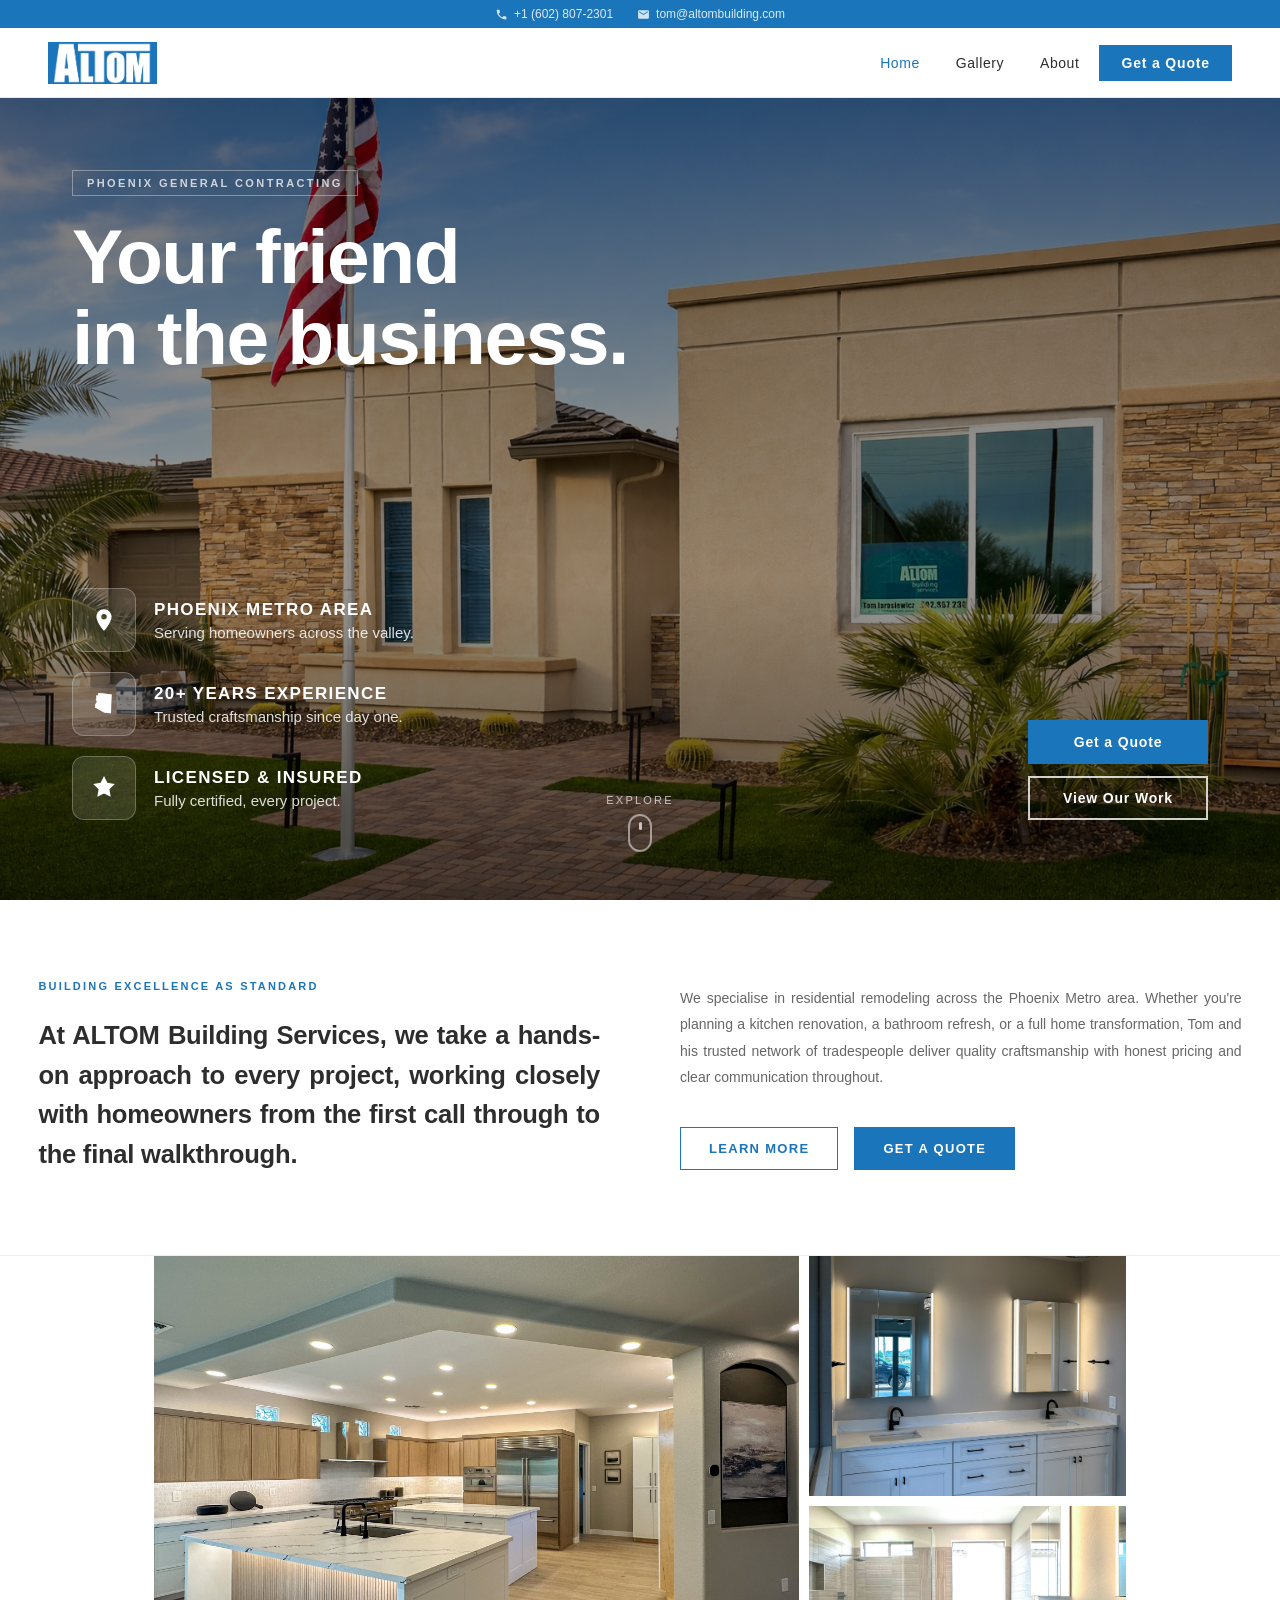
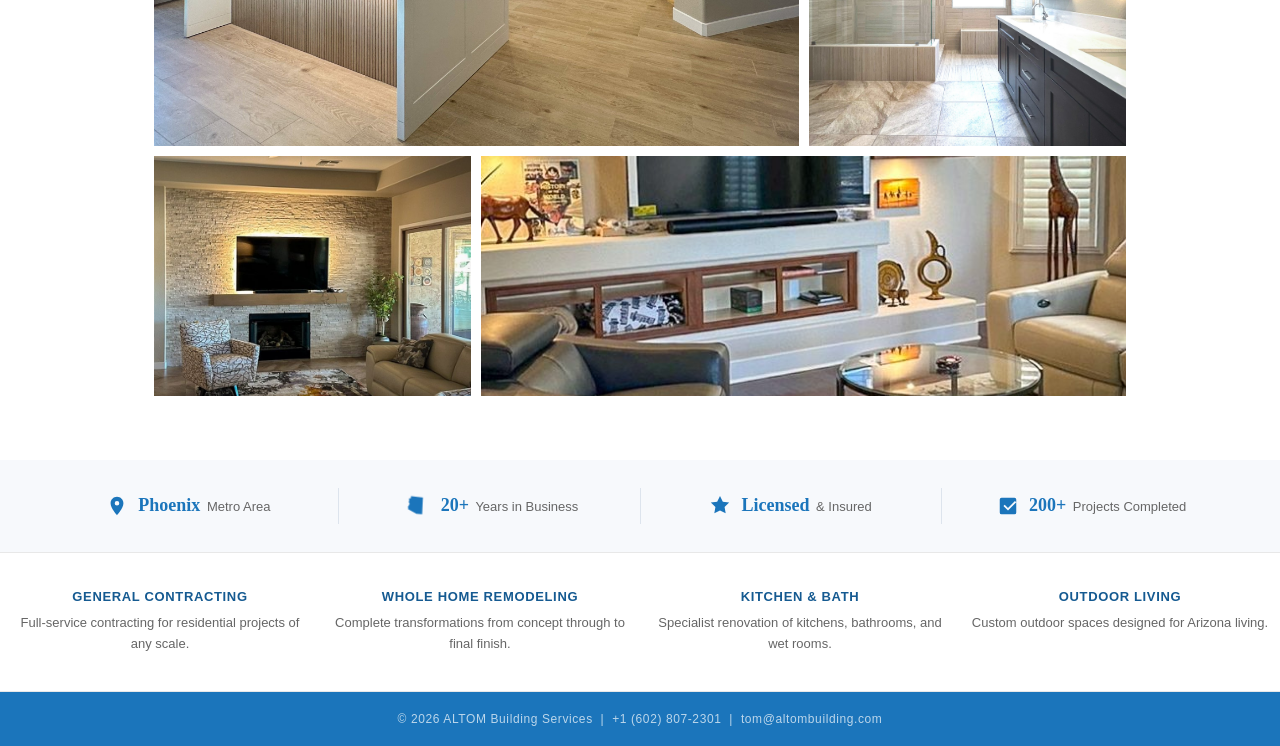
==== index.html @ 952cdc19 "Add zoom hover effect to homepage gallery" ====
<!DOCTYPE html>
<html lang="en">
<head>
  <meta charset="UTF-8">
  <meta name="viewport" content="width=device-width, initial-scale=1.0">
  <title>ALTOM Building Services | Phoenix General Contracting</title>
  <link rel="preconnect" href="https://fonts.googleapis.com">
  <link href="https://fonts.googleapis.com/css2?family=Raleway:wght@300;400;600;700&family=Playfair+Display:wght@400;700&display=swap" rel="stylesheet">
  <link rel="stylesheet" href="style.css?v=2">
  <!-- Security headers -->
  <meta http-equiv="X-Frame-Options" content="DENY">
  <meta http-equiv="X-Content-Type-Options" content="nosniff">
  <meta http-equiv="Referrer-Policy" content="strict-origin-when-cross-origin">
  <meta http-equiv="Content-Security-Policy" content="default-src 'self'; style-src 'self' 'unsafe-inline' https://fonts.googleapis.com; font-src https://fonts.gstatic.com; img-src 'self' data: https://www.google-analytics.com; script-src 'self' 'unsafe-inline' https://www.googletagmanager.com https://www.google-analytics.com; connect-src https://www.google-analytics.com https://analytics.google.com; frame-ancestors 'none';">
  <meta name="description" content="Phoenix-based general contractor specialising in residential remodeling. Kitchens, bathrooms, whole-home renovations. Licensed, insured. Call Tom today.">
  <link rel="sitemap" type="application/xml" href="/sitemap.xml">
  <!-- Open Graph -->
  <meta property="og:type" content="website">
  <meta property="og:site_name" content="ALTOM Building Services">
  <meta property="og:url" content="https://altombuilding.com/">
  <meta property="og:title" content="ALTOM Building Services | Phoenix General Contractor">
  <meta property="og:description" content="Phoenix-based general contractor specialising in residential remodeling. Kitchens, bathrooms, whole-home renovations. Licensed, insured. Call Tom today.">
  <meta property="og:image" content="https://altombuilding.com/og-image.jpg">
  <meta property="og:image:width" content="1200">
  <meta property="og:image:height" content="630">
  <!-- Twitter/X Card -->
  <meta name="twitter:card" content="summary_large_image">
  <meta name="twitter:title" content="ALTOM Building Services | Phoenix General Contractor">
  <meta name="twitter:description" content="Phoenix-based general contractor specialising in residential remodeling. Kitchens, bathrooms, whole-home renovations. Licensed, insured. Call Tom today.">
  <meta name="twitter:image" content="https://altombuilding.com/og-image.jpg">
  <link rel="icon" type="image/png" sizes="32x32" href="/favicon.png">
  <link rel="icon" type="image/x-icon" href="/favicon.ico">
  <link rel="shortcut icon" href="/favicon.ico">
  <!-- Google Analytics -->
  <script async src="https://www.googletagmanager.com/gtag/js?id=G-QDEFGLJ42B"></script>
  <script>
    window.dataLayer = window.dataLayer || [];
    function gtag(){dataLayer.push(arguments);}
    gtag('js', new Date());
    gtag('config', 'G-QDEFGLJ42B');
  </script>
</head>
<body>

  <!-- TOP BAR -->
  <div class="top-bar">
    <a href="tel:6028072301">
      <svg width="13" height="13" viewBox="0 0 24 24" style="fill:rgba(255,255,255,0.8);flex-shrink:0;"><path d="M6.62 10.79a15.05 15.05 0 006.59 6.59l2.2-2.2a1 1 0 011.01-.24 11.47 11.47 0 003.58.57 1 1 0 011 1V20a1 1 0 01-1 1A17 17 0 013 4a1 1 0 011-1h3.5a1 1 0 011 1 11.47 11.47 0 00.57 3.57 1 1 0 01-.25 1.02l-2.2 2.2z"/></svg>
      +1 (602) 807-2301
    </a>
    <a href="mailto:tom@altombuilding.com">
      <svg width="13" height="13" viewBox="0 0 24 24" style="fill:rgba(255,255,255,0.8);flex-shrink:0;"><path d="M20 4H4a2 2 0 00-2 2v12a2 2 0 002 2h16a2 2 0 002-2V6a2 2 0 00-2-2zm0 4l-8 5-8-5V6l8 5 8-5v2z"/></svg>
      tom@altombuilding.com
    </a>
  </div>

  <!-- HEADER -->
  <header class="header-modern">
    <a href="/" class="logo-modern">
      <img src="logo.png" alt="ALTOM Building Services">
    </a>
    <nav class="nav-modern">
      <ul>
        <li><a href="/" class="active">Home</a></li>
        <li><a href="/gallery">Gallery</a></li>
        <li><a href="/about">About</a></li>
        <li><a href="/contact" class="nav-cta">Get a Quote</a></li>
      </ul>
    </nav>
    <button class="nav-hamburger" id="nav-hamburger" aria-label="Open menu">
      <span></span><span></span><span></span>
    </button>
  </header>

  <!-- HERO -->
  <section class="hero-modern hero-fullvh">
    <img src="/images/heroes/outdoor-casita-exterior-1.jpg" alt="Phoenix home exterior renovation by ALTOM Building Services" class="hero-modern-img" style="position:absolute;inset:0;width:100%;height:100%;object-fit:cover;">
    <div class="hero-modern-overlay">

      <!-- Top-left: label and heading -->
      <div class="hero-modern-content">
        <p class="hero-label">Phoenix General Contracting</p>
        <h1>Your friend<br>in the business.</h1>
      </div>

      <!-- Bottom-left: stacked callouts -->
      <div class="hero-callouts">
        <div class="hero-callout">
          <div class="hero-callout-icon">
            <svg width="26" height="26" viewBox="0 0 24 24" fill="white"><path d="M12 2C8.13 2 5 5.13 5 9c0 5.25 7 13 7 13s7-7.75 7-13c0-3.87-3.13-7-7-7zm0 9.5a2.5 2.5 0 110-5 2.5 2.5 0 010 5z"/></svg>
          </div>
          <div>
            <p class="hero-callout-title">Phoenix Metro Area</p>
            <p class="hero-callout-text">Serving homeowners across the valley.</p>
          </div>
        </div>
        <div class="hero-callout">
          <div class="hero-callout-icon">
            <img src="/images/arizona-icon.png" alt="Arizona" width="34" height="34" style="filter:brightness(0) invert(1);">
          </div>
          <div>
            <p class="hero-callout-title">20+ Years Experience</p>
            <p class="hero-callout-text">Trusted craftsmanship since day one.</p>
          </div>
        </div>
        <div class="hero-callout">
          <div class="hero-callout-icon">
            <svg width="26" height="26" viewBox="0 0 24 24" fill="white"><path d="M12 1l3.09 6.26L22 8.27l-5 4.87 1.18 6.88L12 17l-6.18 3.02L7 13.14 2 8.27l6.91-1.01L12 1z"/></svg>
          </div>
          <div>
            <p class="hero-callout-title">Licensed &amp; Insured</p>
            <p class="hero-callout-text">Fully certified, every project.</p>
          </div>
        </div>
      </div>

      <!-- Bottom-right: stacked CTAs -->
      <div class="hero-cta-group">
        <a href="/contact" class="cta-modern">Get a Quote</a>
        <a href="/gallery" class="cta-ghost">View Our Work</a>
      </div>

    </div>
    <div class="scroll-indicator homepage-scroll">
      <span style="color:rgba(255,255,255,0.7);font-size:11px;letter-spacing:0.2em;text-transform:uppercase;">Explore</span>
      <div class="scroll-mouse">
        <div class="scroll-wheel"></div>
      </div>
    </div>
  </section>

  <!-- INTRO SECTION -->
  <div class="home-intro-wrapper">
    <section class="home-intro">
    <div class="home-intro-left">
      <p class="home-intro-label">Building Excellence As Standard</p>
      <h2>At ALTOM Building Services, we take a hands-on approach to every project, working closely with homeowners from the first call through to the final walkthrough.</h2>
    </div>
    <div class="home-intro-right">
      <p>We specialise in residential remodeling across the Phoenix Metro area. Whether you're planning a kitchen renovation, a bathroom refresh, or a full home transformation, Tom and his trusted network of tradespeople deliver quality craftsmanship with honest pricing and clear communication throughout.</p>
      <div class="home-intro-btns">
        <a href="/about" class="intro-btn intro-btn-outline">Learn More</a>
        <a href="/contact" class="intro-btn intro-btn-solid">Get a Quote</a>
      </div>
    </div>
  </section>
  </div>

  <!-- HOME GALLERY PREVIEW -->
  <style>
    .hg-tile {
      overflow: hidden;
      position: relative;
      display: block;
      background: #d0dce8;
      height: 100%;
    }
    .hg-tile .img-placeholder {
      position: absolute;
      inset: 0;
      width: 100%;
      height: 100%;
      display: flex;
      align-items: center;
      justify-content: center;
      font-size: 12px;
      color: #8aaac4;
      letter-spacing: 0.1em;
    }
    .hg-tile .hg-label {
      position: absolute;
      bottom: 0;
      left: 0;
      right: 0;
      padding: 28px 20px 16px;
      background: linear-gradient(transparent, rgba(0,0,0,0.6));
      color: white;
      font-size: 13px;
      letter-spacing: 0.08em;
      text-transform: uppercase;
      opacity: 0;
      transition: opacity 0.3s ease;
    }
    .hg-tile:hover .hg-label { opacity: 1; }
    .hg-tile:hover .img-placeholder { transform: scale(1.04); transition: transform 0.4s ease; }
    .hg-tile img { transition: transform 0.4s ease; }
    .hg-tile:hover img { transform: scale(1.04); }
  </style>
  <div class="hg-grid">
    <div class="hg-tile hg-kitchen">
      <img src="/images/gallery/kitchen-open-plan-2.jpg" alt="Kitchen renovation Phoenix" style="position:absolute;inset:0;width:100%;height:100%;object-fit:cover;">
      <div class="hg-label">Kitchen</div>
    </div>
    <div class="hg-tile hg-bathroom">
      <img src="/images/gallery/bathroom-double-vanity-2.jpg" alt="Bathroom renovation Phoenix" style="position:absolute;inset:0;width:100%;height:100%;object-fit:cover;">
      <div class="hg-label">Bathroom</div>
    </div>
    <div class="hg-tile hg-shower">
      <img src="/images/gallery/bathroom-full-suite-1.jpg" alt="Shower renovation Phoenix" style="position:absolute;inset:0;width:100%;height:100%;object-fit:cover;">
      <div class="hg-label">Shower</div>
    </div>
    <div class="hg-tile hg-living">
      <img src="/images/gallery/living-room-feature-wall-1.jpg" alt="Living room renovation Phoenix" style="position:absolute;inset:0;width:100%;height:100%;object-fit:cover;">
      <div class="hg-label">Living Room</div>
    </div>
    <div class="hg-tile hg-entertainment">
      <img src="/images/gallery/entertainment-finished-3.jpg" alt="Entertainment wall Phoenix" style="position:absolute;inset:0;width:100%;height:100%;object-fit:cover;">
      <div class="hg-label">Entertainment Wall</div>
    </div>
  </div>

    <!-- TRUST STRIP -->
  <div class="trust-strip">
    <div class="trust-item">
      <svg width="22" height="22" viewBox="0 0 24 24" style="fill:#1b75bb;flex-shrink:0;"><path d="M12 2C8.13 2 5 5.13 5 9c0 5.25 7 13 7 13s7-7.75 7-13c0-3.87-3.13-7-7-7zm0 9.5a2.5 2.5 0 110-5 2.5 2.5 0 010 5z"/></svg>
      <div><strong>Phoenix</strong> Metro Area</div>
    </div>
    <div class="trust-divider"></div>
    <div class="trust-item">
      <img src="/images/arizona-icon.png" alt="Arizona" style="width:30px;height:30px;flex-shrink:0;">
      <div><strong>20+</strong> Years in Business</div>
    </div>
    <div class="trust-divider"></div>
    <div class="trust-item">
      <svg width="22" height="22" viewBox="0 0 24 24" style="fill:#1b75bb;flex-shrink:0;"><path d="M12 1l3.09 6.26L22 8.27l-5 4.87 1.18 6.88L12 17l-6.18 3.02L7 13.14 2 8.27l6.91-1.01L12 1z"/></svg>
      <div><strong>Licensed</strong> & Insured</div>
    </div>
    <div class="trust-divider"></div>
    <div class="trust-item">
      <svg width="22" height="22" viewBox="0 0 24 24" style="fill:#1b75bb;flex-shrink:0;"><path d="M19 3H5a2 2 0 00-2 2v14a2 2 0 002 2h14a2 2 0 002-2V5a2 2 0 00-2-2zm-7 14l-5-5 1.41-1.41L12 14.17l7.59-7.59L21 8l-9 9z"/></svg>
      <div><strong>200+</strong> Projects Completed</div>
    </div>
  </div>

  <!-- SERVICES STRIP -->
  <div class="services-strip">
    <div class="service-item">
      <h3>General Contracting</h3>
      <p>Full-service contracting for residential projects of any scale.</p>
    </div>
    <div class="service-item">
      <h3>Whole Home Remodeling</h3>
      <p>Complete transformations from concept through to final finish.</p>
    </div>
    <div class="service-item">
      <h3>Kitchen & Bath</h3>
      <p>Specialist renovation of kitchens, bathrooms, and wet rooms.</p>
    </div>
    <div class="service-item">
      <h3>Outdoor Living</h3>
      <p>Custom outdoor spaces designed for Arizona living.</p>
    </div>
  </div>

  <!-- FOOTER -->
  <footer>
    &copy; 2026 ALTOM Building Services &nbsp;|&nbsp; +1 (602) 807-2301 &nbsp;|&nbsp; tom@altombuilding.com
  </footer>

  <script>
    document.getElementById('nav-hamburger').addEventListener('click', function() {
      document.querySelector('.nav-modern').classList.toggle('nav-open');
      this.classList.toggle('is-open');
    });
  </script>
</body>
</html>
---- style.css ----
*, *::before, *::after { box-sizing: border-box; margin: 0; padding: 0; }

:root {
  --blue: #1b75bb;
  --blue-dark: #155a91;
  --blue-light: #5a9fd4;
  --text: #2d2d2d;
  --text-light: #666;
  --white: #ffffff;
}

body {
  font-family: 'Raleway', sans-serif;
  font-weight: 300;
  color: var(--text);
  background: var(--white);
}

a { text-decoration: none; color: inherit; }

/* ── TOP BAR ── */
.top-bar {
  background: #1b75bb;
  color: rgba(255,255,255,0.85);
  display: flex;
  justify-content: center;
  align-items: center;
  padding: 7px 20px;
  font-size: 12px;
  gap: 24px;
}

.top-bar a {
  color: rgba(255,255,255,0.85);
  display: flex;
  align-items: center;
  gap: 6px;
  transition: color 0.2s;
}

.top-bar a:hover { color: var(--white); }

/* ── HEADER ── */
.header-modern {
  display: flex;
  align-items: center;
  justify-content: space-between;
  padding: 0 48px;
  height: 70px;
  background: var(--white);
  border-bottom: 1px solid #e8e8e8;
  position: sticky;
  top: 0;
  z-index: 100;
}

.logo-modern img {
  height: 42px;
  width: auto;
  display: block;
}

.nav-modern ul {
  display: flex;
  align-items: center;
  list-style: none;
  gap: 4px;
}

.nav-modern a {
  color: var(--text);
  font-size: 14px;
  font-weight: 400;
  letter-spacing: 0.04em;
  padding: 8px 16px;
  transition: color 0.2s;
  display: block;
}

.nav-modern a:hover,
.nav-modern a.active { color: var(--blue); }

.nav-modern .dropdown { position: relative; }

.nav-modern .dropdown-menu {
  display: none;
  position: absolute;
  top: 100%;
  right: 0;
  background: var(--white);
  border: 1px solid #e8e8e8;
  min-width: 200px;
  z-index: 200;
  box-shadow: 0 8px 24px rgba(0,0,0,0.08);
}

.nav-modern .dropdown-menu a {
  display: block;
  color: var(--text);
  font-size: 13px;
  padding: 10px 20px;
  border-bottom: 1px solid #f5f5f5;
}

.nav-modern .dropdown-menu a:hover {
  background: #f7f9fc;
  color: var(--blue);
}

.nav-modern .dropdown:hover .dropdown-menu { display: block; }

.nav-cta {
  background: var(--blue) !important;
  color: var(--white) !important;
  padding: 10px 22px !important;
  font-weight: 600 !important;
  letter-spacing: 0.06em !important;
  transition: background 0.2s !important;
}

.nav-cta:hover {
  background: var(--blue-dark) !important;
  color: var(--white) !important;
}

/* ── HERO ── */
.hero-modern {
  position: relative;
  height: 620px;
  overflow: hidden;
}

.hero-modern-img {
  position: absolute;
  inset: 0;
  width: 100%;
  height: 100%;
  object-fit: cover;
}

.hero-modern-overlay {
  position: absolute;
  inset: 0;
  background: linear-gradient(to bottom, rgba(0,0,0,0.55) 0%, rgba(0,0,0,0.4) 60%, rgba(0,0,0,0.7) 100%);
  display: grid;
  grid-template-columns: 1fr auto;
  grid-template-rows: 1fr auto;
  padding: 72px 72px 80px;
  gap: 32px;
}

.hero-modern-content {
  grid-column: 1 / 3;
  grid-row: 1;
  align-self: start;
  max-width: 700px;
}

.hero-label {
  font-family: 'Raleway', sans-serif;
  font-size: 11px;
  font-weight: 600;
  letter-spacing: 0.22em;
  text-transform: uppercase;
  color: rgba(255,255,255,0.75);
  margin-bottom: 20px;
  border: 1px solid rgba(255,255,255,0.35);
  display: inline-block;
  padding: 6px 14px;
}

.hero-modern-content h1 {
  font-family: 'Raleway', sans-serif;
  font-size: clamp(40px, 6vw, 80px);
  font-weight: 700;
  color: var(--white);
  line-height: 1.05;
  margin-bottom: 0;
  letter-spacing: -0.02em;
}

.cta-ghost {
  display: inline-flex;
  align-items: center;
  justify-content: center;
  border: 2px solid rgba(255,255,255,0.8);
  color: white;
  font-family: 'Raleway', sans-serif;
  font-size: 14px;
  font-weight: 600;
  letter-spacing: 0.06em;
  padding: 12px 28px;
  text-decoration: none;
  transition: background 0.2s, border-color 0.2s;
}

.cta-ghost:hover {
  background: rgba(255,255,255,0.15);
  border-color: white;
}

/* ── HERO CALLOUTS — bottom-left, stacked vertically ── */
.hero-callouts {
  grid-column: 1;
  grid-row: 2;
  display: flex;
  flex-direction: column;
  gap: 20px;
  align-self: end;
}

.hero-callout {
  display: flex;
  align-items: center;
  gap: 18px;
}

.hero-callout-icon {
  width: 64px;
  height: 64px;
  background: rgba(255,255,255,0.12);
  border: 1px solid rgba(255,255,255,0.25);
  border-radius: 12px;
  display: flex;
  align-items: center;
  justify-content: center;
  flex-shrink: 0;
}

.hero-callout-title {
  font-family: 'Raleway', sans-serif;
  font-size: 17px;
  font-weight: 700;
  letter-spacing: 0.08em;
  text-transform: uppercase;
  color: white;
  margin-bottom: 4px;
}

.hero-callout-text {
  font-family: 'Raleway', sans-serif;
  font-size: 15px;
  color: rgba(255,255,255,0.85);
}

/* ── HERO CTAs — bottom-right, stacked vertically ── */
.hero-cta-group {
  grid-column: 2;
  grid-row: 2;
  display: flex;
  flex-direction: column;
  gap: 12px;
  align-self: end;
  align-items: stretch;
  min-width: 180px;
}

.cta-modern {
  display: inline-flex;
  align-items: center;
  justify-content: center;
  background: var(--blue);
  color: var(--white);
  font-family: 'Raleway', sans-serif;
  font-size: 14px;
  font-weight: 600;
  letter-spacing: 0.06em;
  padding: 14px 28px;
  transition: background 0.2s, transform 0.15s;
}

.cta-modern:hover {
  background: var(--blue-dark);
  transform: translateX(3px);
}

/* ── TRUST STRIP ── */
.trust-strip {
  display: flex;
  justify-content: stretch;
  align-items: center;
  padding: 28px 3%;
  background: #f7f9fc;
  border-bottom: 1px solid #e8e8e8;
  flex-wrap: nowrap;
  gap: 0;
}

.trust-item {
  flex: 1;
  display: flex;
  align-items: center;
  justify-content: center;
  gap: 10px;
  font-size: 13px;
  color: var(--text-light);
  white-space: nowrap;
}

.trust-item strong {
  font-size: 18px;
  font-weight: 600;
  color: var(--blue);
  font-family: 'Playfair Display', serif;
  margin-right: 3px;
}

.trust-divider {
  width: 1px;
  height: 36px;
  background: #dde4ed;
  flex-shrink: 0;
}

/* ── SERVICES STRIP ── */
.services-strip {
  display: grid;
  grid-template-columns: repeat(4, 1fr);
  border-bottom: 1px solid #e8e8e8;
  border-top: none;
}

.service-item {
  padding: 36px 3%;
  text-align: center;
}

.service-item h3 {
  font-size: 13px;
  font-weight: 600;
  color: var(--blue-dark);
  letter-spacing: 0.05em;
  margin-bottom: 8px;
  text-transform: uppercase;
  text-align: center;
}

.service-item p {
  font-size: 13px;
  line-height: 1.65;
  color: var(--text-light);
  text-align: center;
}

/* ── PAGE WRAPPER (gallery/about/contact inner pages) ── */
.page-wrapper {
  display: grid;
  grid-template-columns: 1fr 220px;
  min-height: calc(100vh - 110px);
}

/* ── SIDEBAR ── */
.sidebar {
  padding: 24px 18px;
  border-left: 1px solid #e8e8e8;
}

.sidebar-thumbs {
  display: flex;
  flex-direction: column;
  gap: 10px;
  margin-bottom: 24px;
}

.sidebar-thumbs img {
  width: 100%;
  height: 100px;
  object-fit: cover;
  display: block;
}

.sidebar-links { list-style: none; }
.sidebar-links li { padding: 5px 0; }

.sidebar-links a {
  color: var(--blue);
  font-size: 13px;
  font-weight: 400;
  transition: color 0.2s;
}

.sidebar-links a:hover { color: var(--blue-dark); }

/* ── GHOST HEADING ── */
.ghost-heading {
  font-family: 'Playfair Display', serif;
  font-size: clamp(60px, 10vw, 120px);
  font-weight: 700;
  color: rgba(74, 123, 181, 0.08);
  letter-spacing: -0.02em;
  line-height: 1;
  pointer-events: none;
  user-select: none;
  padding: 24px 0 0 36px;
}

/* ── PROJECT / GALLERY ── */
.project-content { padding: 0 36px 40px; }

.project-img {
  width: 100%;
  max-height: 540px;
  object-fit: cover;
  display: block;
}

.project-notes {
  margin-top: 16px;
  font-size: 14px;
  line-height: 1.7;
  color: var(--text);
}

/* ── GALLERY GRID ── */
.gallery-grid {
  display: grid;
  grid-template-columns: repeat(3, 1fr);
  gap: 2px;
  padding: 0 36px 40px;
}

.gallery-tile {
  position: relative;
  overflow: hidden;
  aspect-ratio: 4/3;
}

.gallery-tile img,
.gallery-tile .img-placeholder {
  width: 100%;
  height: 100%;
  object-fit: cover;
  transition: transform 0.3s ease;
  display: block;
}

.gallery-tile:hover img,
.gallery-tile:hover .img-placeholder { transform: scale(1.04); }

.gallery-tile-label {
  position: absolute;
  bottom: 0;
  left: 0;
  right: 0;
  padding: 10px 14px;
  background: linear-gradient(transparent, rgba(0,0,0,0.55));
  color: white;
  font-size: 13px;
  letter-spacing: 0.08em;
}

/* ── ABOUT ── */
.about-content {
  display: grid;
  grid-template-columns: 1fr 1fr;
  gap: 40px;
  padding: 0 36px 40px;
  align-items: start;
}

.about-content img { width: 100%; object-fit: cover; }

.about-text p {
  font-size: 14px;
  line-height: 1.8;
  margin-bottom: 16px;
  color: var(--text);
}

.about-text p:first-child::first-letter {
  font-family: 'Playfair Display', serif;
  font-size: 3em;
  float: left;
  line-height: 0.75;
  margin-right: 6px;
  color: var(--blue);
}

/* ── CONTACT ── */
.contact-content {
  display: grid;
  grid-template-columns: auto auto 1fr;
  gap: 40px;
  padding: 0 36px 40px;
  align-items: start;
}

.contact-photo img { width: 220px; object-fit: cover; }
.contact-details { padding-top: 10px; }

.contact-item {
  display: flex;
  align-items: center;
  gap: 14px;
  margin-bottom: 24px;
}

.contact-icon {
  width: 40px;
  height: 40px;
  background: var(--blue);
  border-radius: 50%;
  display: flex;
  align-items: center;
  justify-content: center;
  flex-shrink: 0;
}

.contact-icon svg { width: 20px; height: 20px; fill: white; }
.contact-item span { font-size: 15px; font-weight: 400; color: var(--text); }

.contact-form { background: var(--blue-light); padding: 24px; }

.contact-form input,
.contact-form textarea {
  width: 100%;
  padding: 12px 14px;
  margin-bottom: 14px;
  border: none;
  background: rgba(255,255,255,0.85);
  font-family: 'Raleway', sans-serif;
  font-size: 13px;
  color: var(--text);
  outline: none;
}

.contact-form textarea { height: 140px; resize: none; }

.contact-form input::placeholder,
.contact-form textarea::placeholder { color: #999; }

.send-btn {
  display: block;
  margin-left: auto;
  background: var(--blue-dark);
  color: white;
  border: none;
  padding: 12px 36px;
  font-family: 'Raleway', sans-serif;
  font-size: 14px;
  font-weight: 600;
  letter-spacing: 0.08em;
  cursor: pointer;
  transition: background 0.2s;
}

.send-btn:hover { background: #1a3a5c; }

/* ── FOOTER ── */
footer {
  background: #1b75bb;
  color: rgba(255,255,255,0.7);
  text-align: center;
  padding: 20px;
  font-size: 12px;
  letter-spacing: 0.05em;
}

/* ── PLACEHOLDER ── */
.img-placeholder {
  background: #d0dce8;
  display: flex;
  align-items: center;
  justify-content: center;
  color: #8aaac4;
  font-size: 12px;
  letter-spacing: 0.1em;
}

/* ── MOBILE ── */
@media (max-width: 900px) {
  .services-strip { grid-template-columns: repeat(2, 1fr); }
}

@media (max-width: 768px) {
  .top-bar { padding: 7px 20px; justify-content: center; gap: 16px; }
  .header-modern { padding: 0 20px; }
  .logo-modern img { height: 34px; }
  .nav-modern a { padding: 8px 10px; font-size: 13px; }
  .nav-cta { display: none !important; }
  .hero-modern { height: 420px; }
  .hero-modern-content { padding: 0 32px; }
  .hero-modern-content h1 { font-size: clamp(24px, 6vw, 36px); }
  .trust-strip { flex-wrap: wrap; gap: 14px; padding: 16px 20px; }
  .trust-divider { display: none; }
  .services-strip { grid-template-columns: 1fr; }
  .page-wrapper { grid-template-columns: 1fr; }
  .sidebar { border-left: none; border-top: 1px solid #e8e8e8; padding: 16px; }
  .sidebar-thumbs { display: none; }
  .sidebar-links { display: flex; flex-wrap: wrap; gap: 8px; }
  .sidebar-links li { padding: 0; }
  .sidebar-links a { background: #f0f5fb; padding: 6px 12px; display: block; }
  .about-content { grid-template-columns: 1fr; }
  .contact-content { grid-template-columns: 1fr; }
  .gallery-grid { grid-template-columns: repeat(2, 1fr); padding: 0 16px 30px; }
  .ghost-heading { font-size: clamp(40px, 12vw, 80px); padding: 16px 0 0 16px; }
  .project-content { padding: 0 16px 30px; }
}

@media (max-width: 480px) {
  .gallery-grid { grid-template-columns: 1fr; }
  .nav-modern a { font-size: 11px; padding: 8px 6px; }
  .hero-modern { height: 320px; }
  .hero-modern-content { padding: 0; }
}

/* ── CONTACT HERO ── */
.contact-hero {
  position: relative;
  min-height: 100vh;
  overflow: hidden;
}

.contact-hero-bg {
  position: absolute;
  inset: 0;
  width: 100%;
  height: 100%;
  display: flex;
  align-items: center;
  justify-content: center;
  font-size: 12px;
  color: #8aaac4;
  background: #d0dce8;
}

.contact-hero-overlay {
  position: absolute;
  inset: 0;
  background: rgba(0,0,0,0.45);
  display: flex;
  align-items: center;
  justify-content: center;
  padding: 60px 24px;
  overflow-y: auto;
}

/* ── SINGLE TRANSLUCENT PANEL ── */
.contact-panel {
  background: rgba(255,255,255,0.05);
  backdrop-filter: blur(4px);
  -webkit-backdrop-filter: blur(4px);
  width: 100%;
  max-width: 680px;
  padding: 52px 52px 48px;
  box-shadow: 0 32px 80px rgba(0,0,0,0.35);
  border-radius: 12px;
  border: 1px solid rgba(255,255,255,0.6);
}

.contact-panel-header {
  margin-bottom: 36px;
  padding-bottom: 32px;
  border-bottom: 1px solid rgba(255,255,255,0.3);
}

.contact-panel-header h1 {
  font-family: 'Raleway', sans-serif;
  font-size: clamp(24px, 3vw, 36px);
  font-weight: 700;
  color: white;
  line-height: 1.2;
  margin-bottom: 12px;
  letter-spacing: -0.01em;
}

.contact-panel-header p {
  font-size: 15px;
  color: rgba(255,255,255,0.85);
  line-height: 1.7;
  margin-bottom: 24px;
}

.contact-details-inline {
  display: flex;
  flex-direction: column;
  gap: 12px;
}

.contact-detail-item {
  display: flex;
  align-items: center;
  gap: 14px;
  color: rgba(255,255,255,0.85);
  font-size: 14px;
  transition: color 0.2s;
  text-decoration: none;
}

.contact-detail-item:hover { color: white; }

.contact-detail-icon {
  width: 34px;
  height: 34px;
  background: rgba(255,255,255,0.15);
  border: 1px solid rgba(255,255,255,0.4);
  border-radius: 50%;
  display: flex;
  align-items: center;
  justify-content: center;
  flex-shrink: 0;
}

.contact-panel-form h2 {
  font-family: 'Raleway', sans-serif;
  font-size: 18px;
  font-weight: 600;
  color: white;
  margin-bottom: 20px;
  letter-spacing: 0.02em;
}

/* ── CONTACT FORM PANEL (keep existing form styles) ── */
.contact-form-panel {
  background: var(--white);
  padding: 44px 40px;
  box-shadow: 0 24px 64px rgba(0,0,0,0.25);
  width: 100%;
}

.contact-form-panel h2 {
  font-family: 'Raleway', sans-serif;
  font-size: 20px;
  font-weight: 600;
  color: var(--blue-dark);
  margin-bottom: 28px;
  letter-spacing: 0.02em;
}

.form-group {
  margin-bottom: 16px;
}

.form-group input,
.form-group textarea,
.form-group select {
  width: 100%;
  padding: 13px 16px;
  border: 1px solid #e0e6ed;
  background: #fafcfe;
  font-family: 'Raleway', sans-serif;
  font-size: 13px;
  font-weight: 300;
  color: var(--text);
  outline: none;
  transition: border-color 0.2s;
  appearance: none;
}

.form-group input:focus,
.form-group textarea:focus,
.form-group select:focus {
  border-color: var(--blue);
  background: var(--white);
}

.form-group input::placeholder,
.form-group textarea::placeholder { color: #aab4be; }

.form-group select { color: #aab4be; cursor: pointer; }
.form-group select:valid { color: var(--text); }

.form-group textarea {
  height: 120px;
  resize: none;
}

.form-submit {
  display: flex;
  align-items: center;
  justify-content: center;
  width: 100%;
  background: var(--blue);
  color: white;
  border: none;
  padding: 14px 28px;
  font-family: 'Raleway', sans-serif;
  font-size: 14px;
  font-weight: 600;
  letter-spacing: 0.06em;
  cursor: pointer;
  transition: background 0.2s;
  margin-top: 4px;
}

.form-submit:hover { background: var(--blue-dark); }

/* ── CONTACT MOBILE ── */
@media (max-width: 900px) {
  .contact-panel { padding: 40px 32px; }
}

@media (max-width: 480px) {
  .contact-hero-overlay { padding: 40px 16px; }
  .contact-panel { padding: 28px 20px; }
}

/* ── GALLERY INTRO ── */
.gallery-intro {
  text-align: center;
  padding: 52px 48px 36px;
  background: white;
}

.gallery-intro-label {
  font-size: 11px;
  font-weight: 600;
  letter-spacing: 0.2em;
  text-transform: uppercase;
  color: var(--blue);
  margin-bottom: 14px;
}

.gallery-intro-text {
  font-size: 15px;
  color: var(--text-light);
  max-width: 560px;
  margin: 0 auto;
  line-height: 1.7;
}

/* ── MASONRY GRID ── */
.masonry-grid {
  display: flex;
  flex-direction: column;
  gap: 3px;
  padding: 3px;
  background: #f0f0f0;
}

.masonry-row {
  display: flex;
  gap: 3px;
  height: 420px;
}

.masonry-thirds {
  height: 320px;
}

.masonry-col {
  display: flex;
  flex-direction: column;
  gap: 3px;
  flex: 1;
}

.masonry-tile {
  position: relative;
  overflow: hidden;
  display: block;
  flex: 1;
}

.masonry-large {
  flex: 2;
}

.masonry-tile .img-placeholder {
  width: 100%;
  height: 100%;
  transition: transform 0.4s ease;
}

.masonry-tile img {
  width: 100%;
  height: 100%;
  object-fit: cover;
  display: block;
  transition: transform 0.4s ease;
}

.masonry-tile:hover .img-placeholder,
.masonry-tile:hover img {
  transform: scale(1.04);
}

.masonry-label {
  position: absolute;
  bottom: 0;
  left: 0;
  right: 0;
  padding: 28px 20px 16px;
  background: linear-gradient(transparent, rgba(0,0,0,0.6));
  color: white;
  font-size: 14px;
  font-weight: 400;
  letter-spacing: 0.08em;
  text-transform: uppercase;
  opacity: 0;
  transition: opacity 0.3s ease;
}

.masonry-tile:hover .masonry-label {
  opacity: 1;
}

/* ── MASONRY MOBILE ── */
@media (max-width: 768px) {
  .masonry-row { height: auto; flex-direction: column; }
  .masonry-large { flex: none; height: 280px; }
  .masonry-col { flex-direction: row; height: 180px; }
  .masonry-thirds { height: auto; flex-direction: column; }
  .masonry-thirds .masonry-tile { height: 220px; flex: none; }
  .masonry-label { opacity: 1; }
  .gallery-intro { padding: 32px 20px 24px; }
}

/* ── ABOUT PAGE ── */
.about-section-label {
  text-align: center;
  font-size: 11px;
  font-weight: 600;
  letter-spacing: 0.2em;
  text-transform: uppercase;
  color: var(--blue);
  margin-bottom: 48px;
}

/* Meet Tom */
.about-meet {
  padding: 64px 3%;
  border-bottom: 1px solid #eee;
}

.about-meet-grid {
  display: grid;
  grid-template-columns: 1fr 1fr;
  gap: 64px;
  align-items: center;
  max-width: 900px;
  margin: 0 auto;
}

.about-profile-card {
  position: relative;
  overflow: hidden;
  height: 580px;
}

.about-profile-img {
  width: 100%;
  height: 100%;
  object-fit: cover;
}

.about-profile-overlay {
  position: absolute;
  bottom: 0;
  left: 0;
  right: 0;
  padding: 48px 28px 24px;
  background: linear-gradient(transparent, rgba(0,0,0,0.72));
}

.about-profile-name {
  color: white;
  font-size: 20px;
  font-weight: 600;
  letter-spacing: 0.02em;
  margin-bottom: 4px;
}

.about-profile-title {
  color: rgba(255,255,255,0.75);
  font-size: 13px;
  letter-spacing: 0.06em;
  text-transform: uppercase;
}

.about-bio { max-width: 420px; }

.about-bio h2 {
  font-family: 'Raleway', sans-serif;
  font-size: clamp(28px, 3vw, 42px);
  font-weight: 700;
  color: var(--text);
  line-height: 1.2;
  margin-bottom: 28px;
  letter-spacing: -0.01em;
}

.about-bio p {
  font-size: 14px;
  line-height: 1.85;
  color: var(--text-light);
  margin-bottom: 16px;
  text-align: justify;
}

/* About company */
.about-company {
  padding: 64px 3%;
  background: #f7f9fc;
  border-bottom: 1px solid #eee;
}

.about-company-grid {
  display: grid;
  grid-template-columns: 1fr 1fr;
  gap: 56px;
  max-width: 1000px;
  margin: 0 auto;
}

.about-company-text p {
  font-size: 14px;
  line-height: 1.85;
  color: var(--text-light);
  margin-bottom: 16px;
  text-align: justify;
  text-align-last: center;
}

/* Why choose us */
.about-why {
  padding: 64px 3%;
  border-bottom: 1px solid #eee;
}

.about-why-grid {
  display: grid;
  grid-template-columns: repeat(4, 1fr);
  gap: 40px;
  max-width: 1000px;
  margin: 0 auto;
}

.about-why-item {
  text-align: center;
}

.about-why-icon {
  width: 60px;
  height: 60px;
  background: #edf3fa;
  border-radius: 50%;
  display: flex;
  align-items: center;
  justify-content: center;
  margin: 0 auto 18px;
}

.about-why-item h3 {
  font-size: 14px;
  font-weight: 600;
  color: var(--text);
  margin-bottom: 10px;
  letter-spacing: 0.02em;
}

.about-why-item p {
  font-size: 13px;
  line-height: 1.7;
  color: var(--text-light);
  text-align: justify;
  text-align-last: center;
}

/* CTA Banner */
.about-cta-banner {
  background: var(--blue);
  padding: 64px 3%;
  text-align: center;
}

.about-cta-banner h2 {
  font-family: 'Raleway', sans-serif;
  font-size: clamp(22px, 3vw, 36px);
  font-weight: 700;
  color: white;
  margin-bottom: 12px;
}

.about-cta-banner p {
  color: rgba(255,255,255,0.8);
  font-size: 15px;
  margin-bottom: 32px;
}

.about-cta-banner .cta-modern {
  background: white;
  color: var(--blue);
}

.about-cta-banner .cta-modern:hover {
  background: rgba(255,255,255,0.9);
  color: var(--blue-dark);
}

/* About mobile */
@media (max-width: 900px) {
  .about-why-grid { grid-template-columns: repeat(2, 1fr); }
}

@media (max-width: 600px) {
  .about-meet,
  .about-company,
  .about-why,
  .about-cta-banner { padding: 40px 16px; }
  .about-meet-grid { grid-template-columns: 1fr; gap: 36px; }
  .about-profile-card { height: 380px; }
  .about-company-grid { grid-template-columns: 1fr; gap: 0; }
  .about-why-grid { grid-template-columns: repeat(2, 1fr); gap: 24px; }
}

@media (max-width: 480px) {
  .about-why-grid { grid-template-columns: 1fr; }
}

/* ── PROJECT / SUB-GALLERY PAGES ── */
.project-hero {
  position: relative;
  height: 480px;
  overflow: hidden;
}

.project-hero-img {
  position: absolute;
  inset: 0;
  width: 100%;
  height: 100%;
  object-fit: cover;
}

.project-hero-overlay {
  position: absolute;
  inset: 0;
  background: linear-gradient(transparent 30%, rgba(0,0,0,0.65) 100%);
  display: flex;
  flex-direction: column;
  justify-content: flex-end;
  padding: 40px 72px;
}

.project-hero-breadcrumb {
  font-size: 12px;
  letter-spacing: 0.12em;
  text-transform: uppercase;
  color: rgba(255,255,255,0.65);
  margin-bottom: 10px;
}

.project-hero-breadcrumb a {
  color: rgba(255,255,255,0.65);
  transition: color 0.2s;
}

.project-hero-breadcrumb a:hover { color: white; }

.project-hero-overlay h1 {
  font-family: 'Raleway', sans-serif;
  font-size: clamp(28px, 4vw, 48px);
  font-weight: 700;
  color: white;
  letter-spacing: -0.01em;
}

.project-body {
  padding: 56px 72px;
  border-bottom: 1px solid #eee;
}

.project-body-inner {
  display: grid;
  grid-template-columns: 2fr 1fr;
  gap: 64px;
  align-items: start;
}

.project-notes-label {
  font-size: 11px;
  font-weight: 600;
  letter-spacing: 0.18em;
  text-transform: uppercase;
  color: var(--blue);
  margin-bottom: 14px;
}

.project-notes-modern p:last-child {
  font-size: 15px;
  line-height: 1.8;
  color: var(--text-light);
}

.project-category-links {
  display: flex;
  flex-direction: column;
  gap: 8px;
}

.project-category-links a {
  font-size: 13px;
  color: var(--text-light);
  padding: 6px 0;
  border-bottom: 1px solid #f0f0f0;
  transition: color 0.2s, padding-left 0.2s;
}

.project-category-links a:hover {
  color: var(--blue);
  padding-left: 6px;
}

@media (max-width: 768px) {
  .project-hero { height: 300px; }
  .project-hero-overlay { padding: 24px 24px; }
  .project-body { padding: 36px 24px; }
  .project-body-inner { grid-template-columns: 1fr; gap: 36px; }
  .project-category-links { flex-direction: row; flex-wrap: wrap; gap: 6px; }
  .project-category-links a { border-bottom: none; background: #f0f5fb; padding: 6px 12px; }
  .project-category-links a:hover { padding-left: 12px; }
}

/* ── FULL VIEWPORT HERO ── */
.hero-fullvh {
  height: calc(100vh - 98px) !important;
  min-height: 600px;
}

/* ── SCROLL INDICATOR ── */
.scroll-indicator {
  position: absolute;
  bottom: 48px;
  left: 0;
  right: 0;
  display: flex;
  flex-direction: column;
  align-items: center;
  gap: 8px;
  color: rgba(255,255,255,0.7);
  font-size: 11px;
  letter-spacing: 0.2em;
  text-transform: uppercase;
  z-index: 20;
  pointer-events: none;
}

.scroll-mouse {
  width: 24px;
  height: 38px;
  border: 2px solid rgba(255,255,255,0.5);
  border-radius: 12px;
  display: flex;
  justify-content: center;
  padding-top: 6px;
}

.scroll-wheel {
  width: 3px;
  height: 8px;
  background: rgba(255,255,255,0.7);
  border-radius: 2px;
  animation: scroll-anim 1.8s ease-in-out infinite;
}

@keyframes scroll-anim {
  0% { opacity: 1; transform: translateY(0); }
  100% { opacity: 0; transform: translateY(10px); }
}

/* ── HOME INTRO SECTION ── */
.home-intro {
  display: grid;
  grid-template-columns: 1fr 1fr;
  gap: 80px;
  padding: 80px 3%;
  border-bottom: 1px solid #eee;
  align-items: center;
  max-width: 1400px;
  margin: 0 auto;
  width: 100%;
}

.home-intro-label {
  font-size: 11px;
  font-weight: 600;
  letter-spacing: 0.2em;
  text-transform: uppercase;
  color: var(--blue);
  margin-bottom: 24px;
}

.home-intro-left h2 {
  font-family: 'Raleway', sans-serif;
  font-size: clamp(18px, 2vw, 26px);
  font-weight: 600;
  color: var(--text);
  line-height: 1.55;
  letter-spacing: -0.01em;
  text-align: justify;
}

.home-intro-right p {
  font-size: 14px;
  line-height: 1.9;
  color: var(--text-light);
  margin-bottom: 36px;
  text-align: justify;
}

.home-intro-btns {
  display: flex;
  gap: 16px;
  flex-wrap: wrap;
}

.intro-btn {
  display: inline-flex;
  align-items: center;
  font-family: 'Raleway', sans-serif;
  font-size: 13px;
  font-weight: 600;
  letter-spacing: 0.1em;
  text-transform: uppercase;
  padding: 13px 28px;
  transition: all 0.2s;
  cursor: pointer;
}

.intro-btn-outline {
  border: 1.5px solid var(--blue);
  color: var(--blue);
  background: transparent;
}

.intro-btn-outline:hover {
  background: var(--blue);
  color: white;
}

.intro-btn-solid {
  background: var(--blue);
  color: white;
  border: 1.5px solid var(--blue);
}

.intro-btn-solid:hover {
  background: var(--blue-dark);
  border-color: var(--blue-dark);
}

/* ── MOBILE ── */
@media (max-width: 768px) {
  .hero-fullvh { height: calc(100svh - 98px) !important; }
  .scroll-indicator { display: none; }
  .home-intro {
    grid-template-columns: 1fr;
    gap: 32px;
    padding: 48px 24px;
  }
  .home-intro-left h2,
  .home-intro-right p { text-align: left; }
}

.home-intro-wrapper {
  border-bottom: none;
}

/* ── HOME GALLERY ── */
.home-gallery {
  display: flex;
  flex-direction: column;
  gap: 8px;
  background: var(--white);
  padding: 0 12% 64px;
}

.home-gallery .masonry-row { height: 560px; }
.home-gallery .masonry-thirds { height: 480px; }
.home-gallery .masonry-label { opacity: 0; }
.home-gallery .masonry-tile:hover .masonry-label { opacity: 1; }

/* ── PHOTO GRID (gallery page) ── */
.photo-grid {
  padding: 0 12% 64px;
  display: flex;
  flex-direction: column;
  gap: 10px;
  background: white;
}

/* All rows use the same 2-column grid: 2fr 1fr */
.photo-row {
  display: grid;
  grid-template-columns: 2fr 1fr;
  gap: 10px;
  height: 480px;
}

/* Reversed row: 1fr 2fr */
.photo-row-reverse {
  display: grid;
  grid-template-columns: 1fr 2fr;
  gap: 10px;
  height: 480px;
}

/* Equal thirds row */
.photo-thirds {
  display: grid;
  grid-template-columns: 1fr 1fr 1fr;
  gap: 10px;
  height: 380px;
}

/* Column of 2 stacked tiles */
.photo-col {
  display: grid;
  grid-template-rows: 1fr 1fr;
  gap: 10px;
}

.photo-tile {
  overflow: hidden;
  position: relative;
}

.photo-tile .img-placeholder {
  position: absolute;
  inset: 0;
  width: 100%;
  height: 100%;
}

.photo-tile img {
  position: absolute;
  inset: 0;
  width: 100%;
  height: 100%;
  object-fit: cover;
  display: block;
}

.photo-tile:hover .img-placeholder,
.photo-tile:hover img { transform: scale(1.03); transition: transform 0.4s ease; }

.photo-tile .img-placeholder {
  width: 100%;
  height: 100%;
  transition: transform 0.4s ease;
}

.photo-tile img {
  width: 100%;
  height: 100%;
  object-fit: cover;
  display: block;
  transition: transform 0.4s ease;
}

.photo-tile:hover .img-placeholder,
.photo-tile:hover img {
  transform: scale(1.03);
}

.photo-large { flex: 2; }

@media (max-width: 768px) {
  .photo-grid { padding: 0 4% 40px; gap: 6px; }
  .photo-row { height: auto; flex-direction: column; gap: 6px; }
  .photo-large { flex: none; height: 260px; }
  .photo-col { flex-direction: row; height: 160px; }
  .photo-thirds { height: auto; flex-direction: column; }
  .photo-thirds .photo-tile { height: 200px; flex: none; }
}

/* ── GALLERY SUB-NAV ── */
.gallery-sub-nav {
  background: white;
  border-bottom: 1px solid #eef0f3;
  padding: 0 12%;
  position: sticky;
  top: 0; /* sits below fixed header if needed, adjust if header is fixed */
}

.gallery-sub-nav-inner {
  display: flex;
  align-items: center;
  justify-content: center;
  gap: 0;
  overflow-x: auto;
  scrollbar-width: none;
  -ms-overflow-style: none;
}

.gallery-sub-nav-inner::-webkit-scrollbar { display: none; }

.gsn-link {
  display: inline-block;
  padding: 16px 22px;
  font-family: 'Raleway', sans-serif;
  font-size: 12px;
  font-weight: 600;
  letter-spacing: 0.12em;
  text-transform: uppercase;
  color: #999;
  text-decoration: none;
  white-space: nowrap;
  border-bottom: 2px solid transparent;
  transition: color 0.2s, border-color 0.2s;
}

.gsn-link:hover {
  color: var(--blue);
}

.gsn-link.gsn-active {
  color: var(--blue);
  border-bottom-color: var(--blue);
}

@media (max-width: 900px) {
  .gallery-sub-nav { padding: 0; }
  .gsn-link { padding: 14px 14px; font-size: 11px; letter-spacing: 0.08em; }
}

/* ============================================================
   MOBILE — COMPREHENSIVE OVERRIDES
   Desktop CSS is untouched. These rules only fire below 768px.
   ============================================================ */

/* ── HAMBURGER BUTTON ── */
.nav-hamburger {
  display: none;
  flex-direction: column;
  justify-content: center;
  gap: 5px;
  width: 40px;
  height: 40px;
  background: none;
  border: none;
  cursor: pointer;
  padding: 4px;
  z-index: 200;
}

.nav-hamburger span {
  display: block;
  height: 2px;
  width: 100%;
  background: var(--text);
  border-radius: 2px;
  transition: transform 0.25s, opacity 0.25s;
  transform-origin: center;
}

/* Animate to X when open */
.nav-hamburger.is-open span:nth-child(1) { transform: translateY(7px) rotate(45deg); }
.nav-hamburger.is-open span:nth-child(2) { opacity: 0; }
.nav-hamburger.is-open span:nth-child(3) { transform: translateY(-7px) rotate(-45deg); }

@media (max-width: 768px) {

  /* ── HEADER ── */
  .header-modern {
    padding: 0 20px;
    position: relative;
    z-index: 100;
  }

  .nav-hamburger { display: flex; }

  /* Nav slides down when open */
  .nav-modern {
    display: none;
    position: absolute;
    top: 100%;
    left: 0;
    right: 0;
    background: white;
    border-top: 1px solid #eee;
    box-shadow: 0 8px 24px rgba(0,0,0,0.1);
    z-index: 99;
  }

  .nav-modern.nav-open { display: block; }

  .nav-modern ul {
    flex-direction: column;
    padding: 12px 0;
    gap: 0;
  }

  .nav-modern ul li { width: 100%; }

  .nav-modern a {
    display: block;
    padding: 14px 24px;
    font-size: 14px;
    border-bottom: 1px solid #f5f5f5;
    color: var(--text);
  }

  .nav-modern a:last-child { border-bottom: none; }

  .nav-cta {
    display: block !important;
    margin: 12px 24px;
    text-align: center;
    border-radius: 0;
  }

  /* ── HOMEPAGE HERO ── */
  .hero-fullvh {
    height: 85vh !important;
    min-height: 480px;
  }

  .hero-modern-img {
    object-position: 25% center;
  }

  .hero-modern-overlay {
    padding: 40px 24px 0;
    grid-template-columns: 1fr;
    grid-template-rows: 1fr auto auto 100px;
  }

  .hero-modern-content { grid-column: 1; grid-row: 1; padding: 0; align-self: start; }
  .hero-callouts { grid-column: 1; grid-row: 2; gap: 10px; }
  .hero-cta-group { grid-column: 1; grid-row: 3; flex-direction: column; min-width: unset; padding-bottom: 8px; }

  .hero-callout-icon {
    width: 44px;
    height: 44px;
    border-radius: 8px;
  }

  .hero-callout-title { font-size: 13px; }

  .hero-modern-content h1 {
    font-size: clamp(32px, 8vw, 48px);
  }

  .hero-callout-text { display: none; }
  .homepage-scroll { display: flex; }

  /* ── HOME INTRO ── */
  .home-intro-wrapper { padding: 0; }

  .home-intro {
    flex-direction: column;
    padding: 40px 24px;
    gap: 20px;
  }

  .home-intro-left,
  .home-intro-right { max-width: 100%; }

  .home-intro-left h2 { font-size: clamp(18px, 5vw, 26px); }

  .home-intro-btns { flex-direction: column; gap: 10px; }
  .intro-btn { text-align: center; }

  /* ── TRUST STRIP ── */
  .trust-strip {
    flex-wrap: wrap;
    justify-content: center;
    gap: 16px;
    padding: 24px 20px;
  }

  .trust-item {
    flex: 0 0 calc(50% - 16px);
    justify-content: center;
  }

  .trust-divider { display: none; }

  /* ── SERVICES STRIP ── */
  .services-strip {
    grid-template-columns: 1fr 1fr;
    padding: 32px 20px;
    gap: 24px;
  }

  /* ── GALLERY SUB-NAV ── */
  .gallery-sub-nav { padding: 0; }
  .gsn-link { padding: 12px 12px; font-size: 11px; }

  /* ── GALLERY CATEGORY GRID ── */
  .sg-grid {
    grid-template-columns: 1fr 1fr !important;
    grid-auto-rows: 160px !important;
    padding: 20px 16px 40px !important;
    gap: 8px !important;
  }

  .sg-p1, .sg-p2, .sg-p3,
  .sg-p4, .sg-p5, .sg-p6 {
    grid-column: auto !important;
    grid-row: auto !important;
  }

  /* ── ABOUT PAGE ── */
  .about-meet { padding: 40px 20px; }
  .about-meet-grid {
    grid-template-columns: 1fr;
    gap: 32px;
  }
  .about-profile-card { height: 340px; }
  .about-bio h2 { font-size: clamp(22px, 6vw, 32px); }

  /* ── CONTACT PAGE ── */
  .contact-hero-overlay {
    grid-template-columns: 1fr;
    padding: 60px 24px 40px;
    gap: 32px;
    overflow-y: auto;
    justify-items: stretch;
  }

  .contact-panel { width: 100%; }
  .contact-panel-header h1 { font-size: clamp(22px, 6vw, 32px); }

  /* ── FOOTER ── */
  footer {
    font-size: 11px;
    padding: 16px 20px;
    text-align: center;
    line-height: 1.8;
  }
}

@media (max-width: 480px) {
  /* ── TRUST ── */
  .trust-item { flex: 0 0 100%; }

  /* ── SERVICES ── */
  .services-strip { grid-template-columns: 1fr; }

  /* ── GALLERY CATEGORY GRID ── */
  .sg-grid {
    grid-template-columns: 1fr !important;
    grid-auto-rows: 200px !important;
  }

  /* ── CONTACT ── */
  .contact-hero-overlay { padding: 48px 16px 32px; }
  .contact-form-panel { padding: 28px 20px; }
}

/* ── HOME GALLERY GRID (classed, replaces inline styles) ── */
.hg-grid {
  display: grid;
  grid-template-columns: repeat(6, 1fr);
  grid-auto-rows: 240px;
  gap: 10px;
  padding: 0 12% 64px;
  background: white;
}

.hg-kitchen       { grid-column: 1 / span 4; grid-row: 1 / span 2; }
.hg-bathroom      { grid-column: 5 / span 2; grid-row: 1; }
.hg-shower        { grid-column: 5 / span 2; grid-row: 2; }
.hg-living        { grid-column: 1 / span 2; grid-row: 3; }
.hg-entertainment { grid-column: 3 / span 4; grid-row: 3; }

@media (max-width: 768px) {
  .hg-grid {
    grid-template-columns: 1fr 1fr;
    grid-auto-rows: 180px;
    padding: 0 16px 40px;
    gap: 8px;
  }

  .hg-kitchen, .hg-bathroom, .hg-shower,
  .hg-living, .hg-entertainment {
    grid-column: auto;
    grid-row: auto;
  }
}

@media (max-width: 480px) {
  .hg-grid {
    grid-template-columns: 1fr;
    grid-auto-rows: 200px;
  }
}
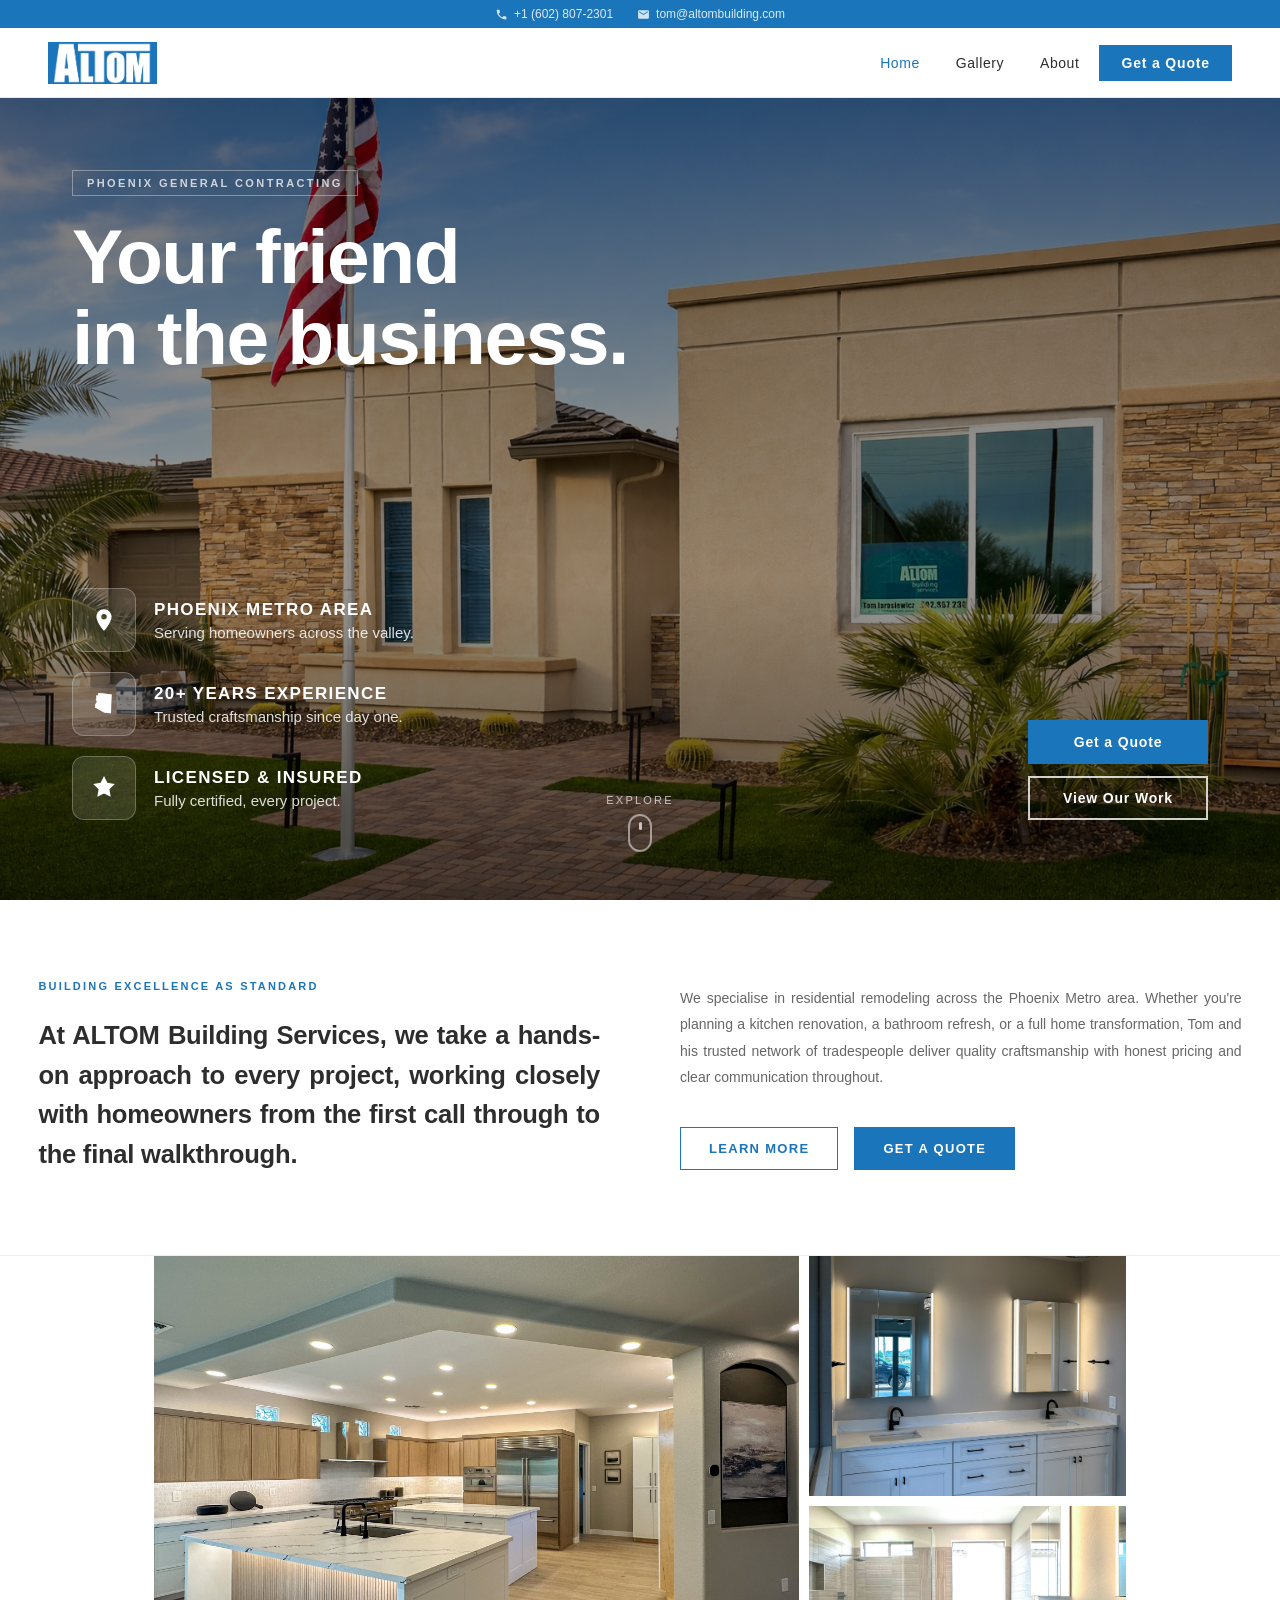
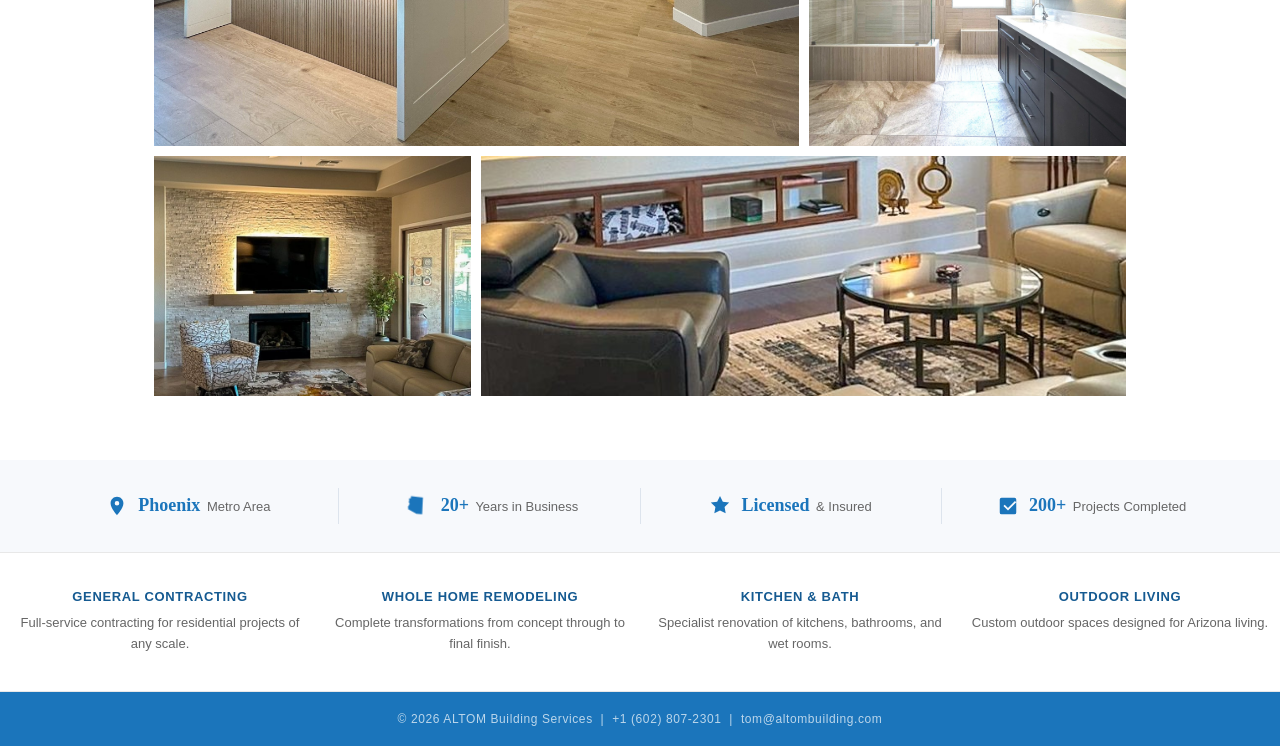
==== commit a3010eb9: "Pluralise gallery labels" ====
--- a/index.html
+++ b/index.html
@@ -189,23 +189,23 @@
   <div class="hg-grid">
     <div class="hg-tile hg-kitchen">
       <img src="/images/gallery/kitchen-open-plan-2.jpg" alt="Kitchen renovation Phoenix" style="position:absolute;inset:0;width:100%;height:100%;object-fit:cover;">
-      <div class="hg-label">Kitchen</div>
+      <div class="hg-label">Kitchens</div>
     </div>
     <div class="hg-tile hg-bathroom">
       <img src="/images/gallery/bathroom-double-vanity-2.jpg" alt="Bathroom renovation Phoenix" style="position:absolute;inset:0;width:100%;height:100%;object-fit:cover;">
-      <div class="hg-label">Bathroom</div>
+      <div class="hg-label">Bathrooms</div>
     </div>
     <div class="hg-tile hg-shower">
       <img src="/images/gallery/bathroom-full-suite-1.jpg" alt="Shower renovation Phoenix" style="position:absolute;inset:0;width:100%;height:100%;object-fit:cover;">
-      <div class="hg-label">Shower</div>
+      <div class="hg-label">Showers</div>
     </div>
     <div class="hg-tile hg-living">
       <img src="/images/gallery/living-room-feature-wall-1.jpg" alt="Living room renovation Phoenix" style="position:absolute;inset:0;width:100%;height:100%;object-fit:cover;">
-      <div class="hg-label">Living Room</div>
+      <div class="hg-label">Living Rooms</div>
     </div>
     <div class="hg-tile hg-entertainment">
-      <img src="/images/gallery/entertainment-finished-3.jpg" alt="Entertainment wall Phoenix" style="position:absolute;inset:0;width:100%;height:100%;object-fit:cover;">
-      <div class="hg-label">Entertainment Wall</div>
+      <img src="/images/gallery/entertainment-finished-3.jpg" alt="Entertainment wall Phoenix" style="position:absolute;inset:0;width:100%;height:100%;object-fit:cover;object-position:center 60%;">
+      <div class="hg-label">Entertainment Walls</div>
     </div>
   </div>
 
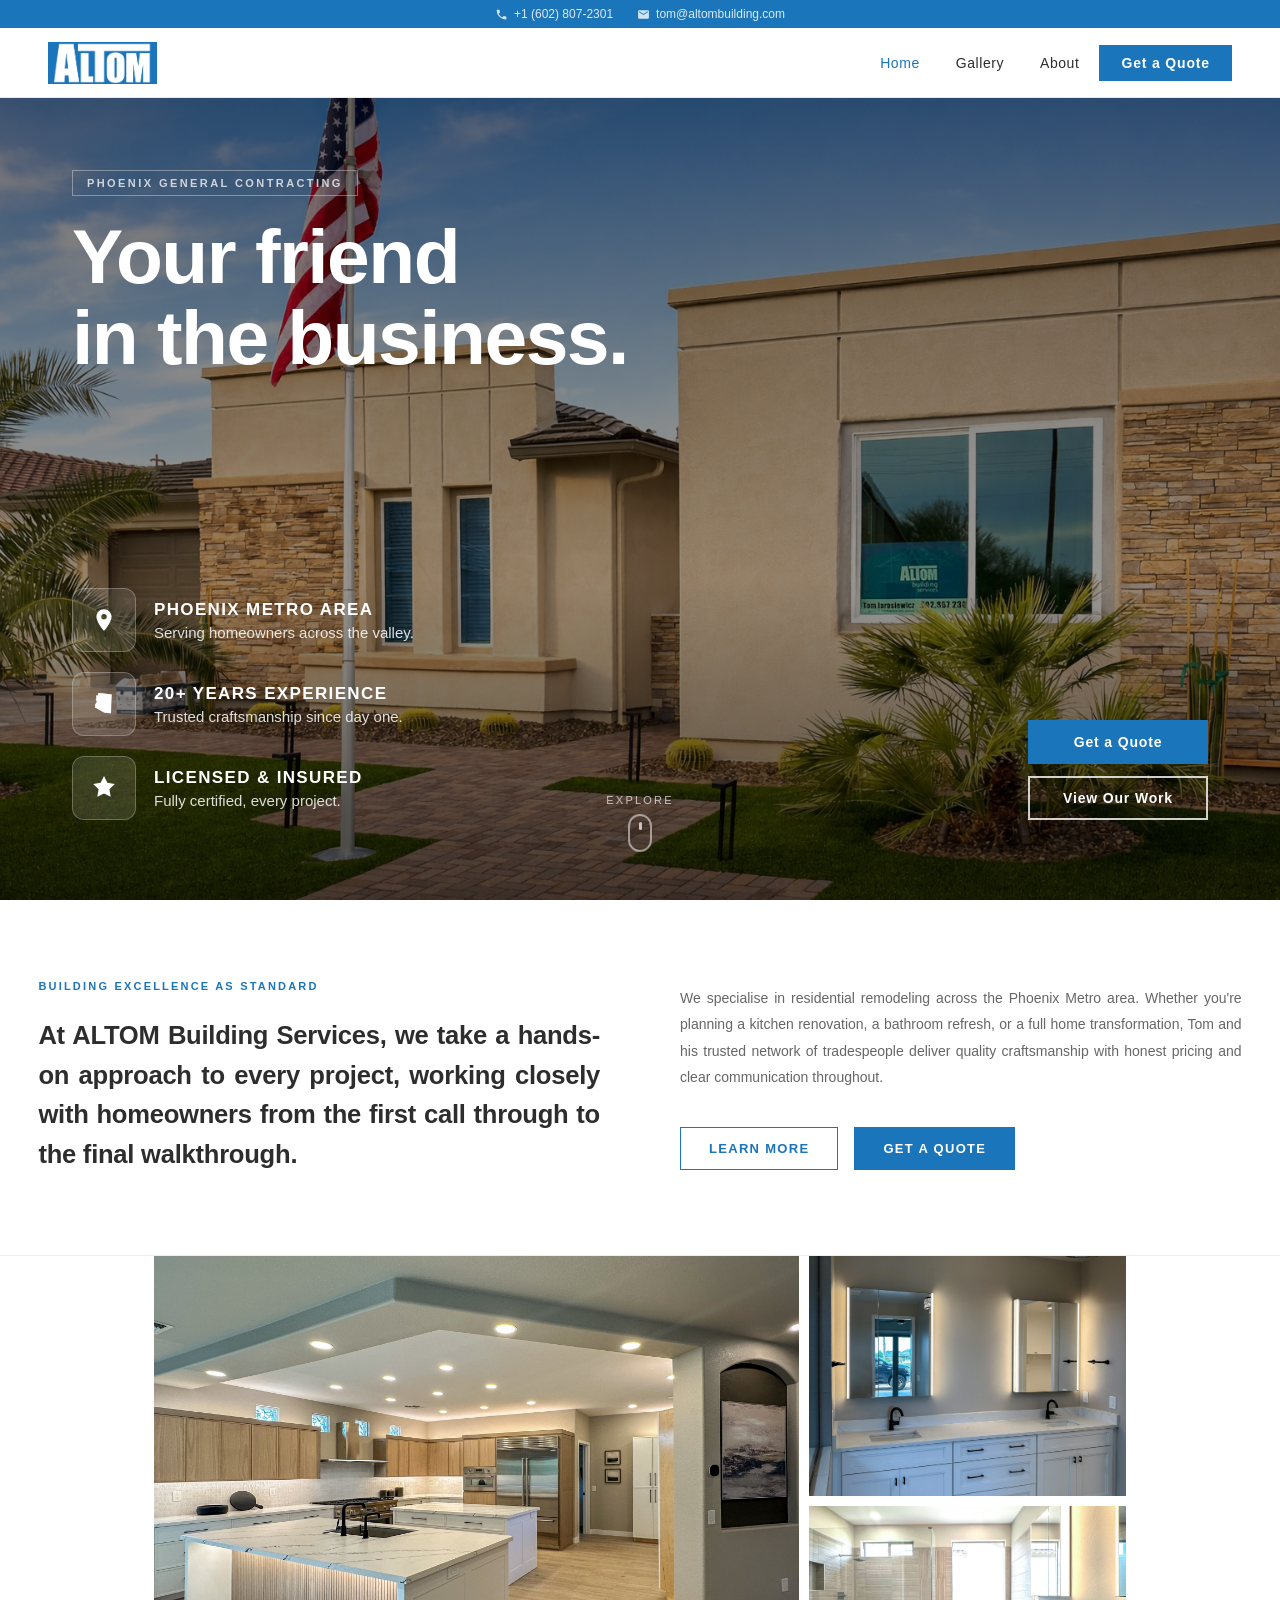
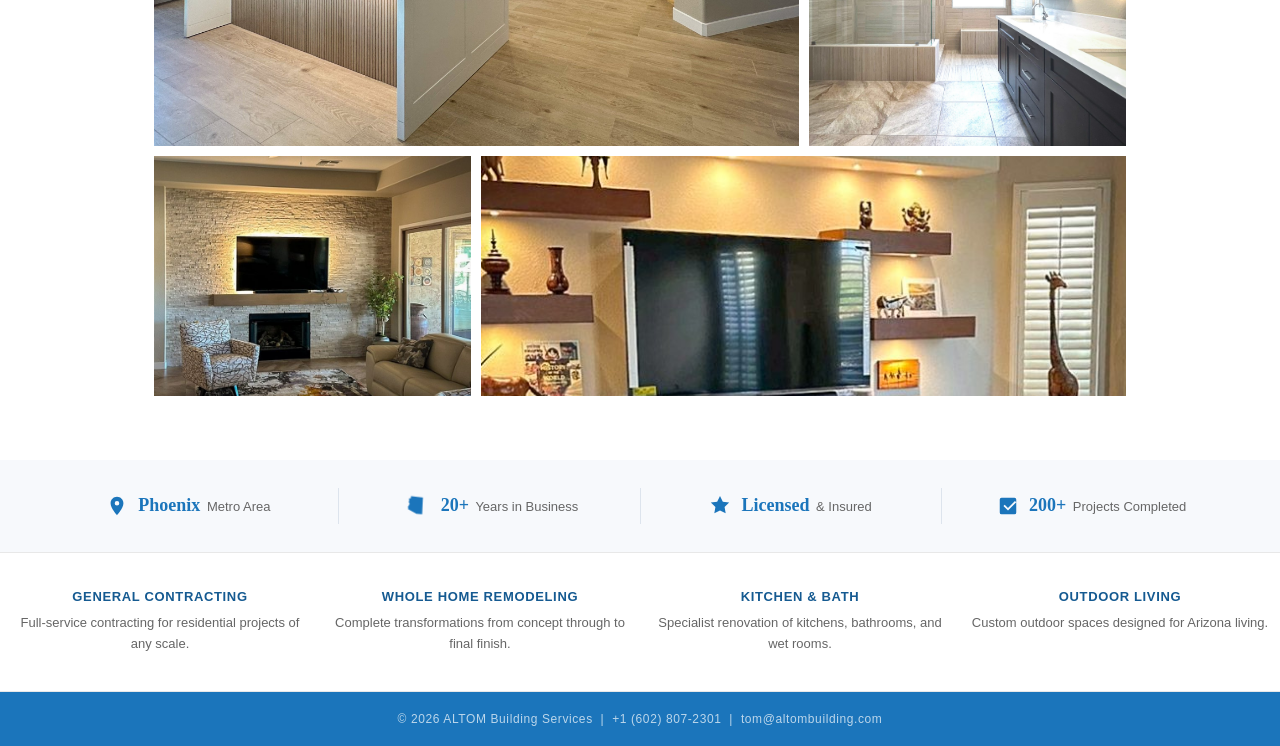
==== commit f8cc0112: "Adjust entertainment wall image" ====
--- a/index.html
+++ b/index.html
@@ -204,7 +204,7 @@
       <div class="hg-label">Living Rooms</div>
     </div>
     <div class="hg-tile hg-entertainment">
-      <img src="/images/gallery/entertainment-finished-3.jpg" alt="Entertainment wall Phoenix" style="position:absolute;inset:0;width:100%;height:100%;object-fit:cover;object-position:center 60%;">
+      <img src="/images/gallery/entertainment-finished-3.jpg" alt="Entertainment wall Phoenix" style="position:absolute;inset:0;width:100%;height:100%;object-fit:cover;object-position:center 30%;">
       <div class="hg-label">Entertainment Walls</div>
     </div>
   </div>
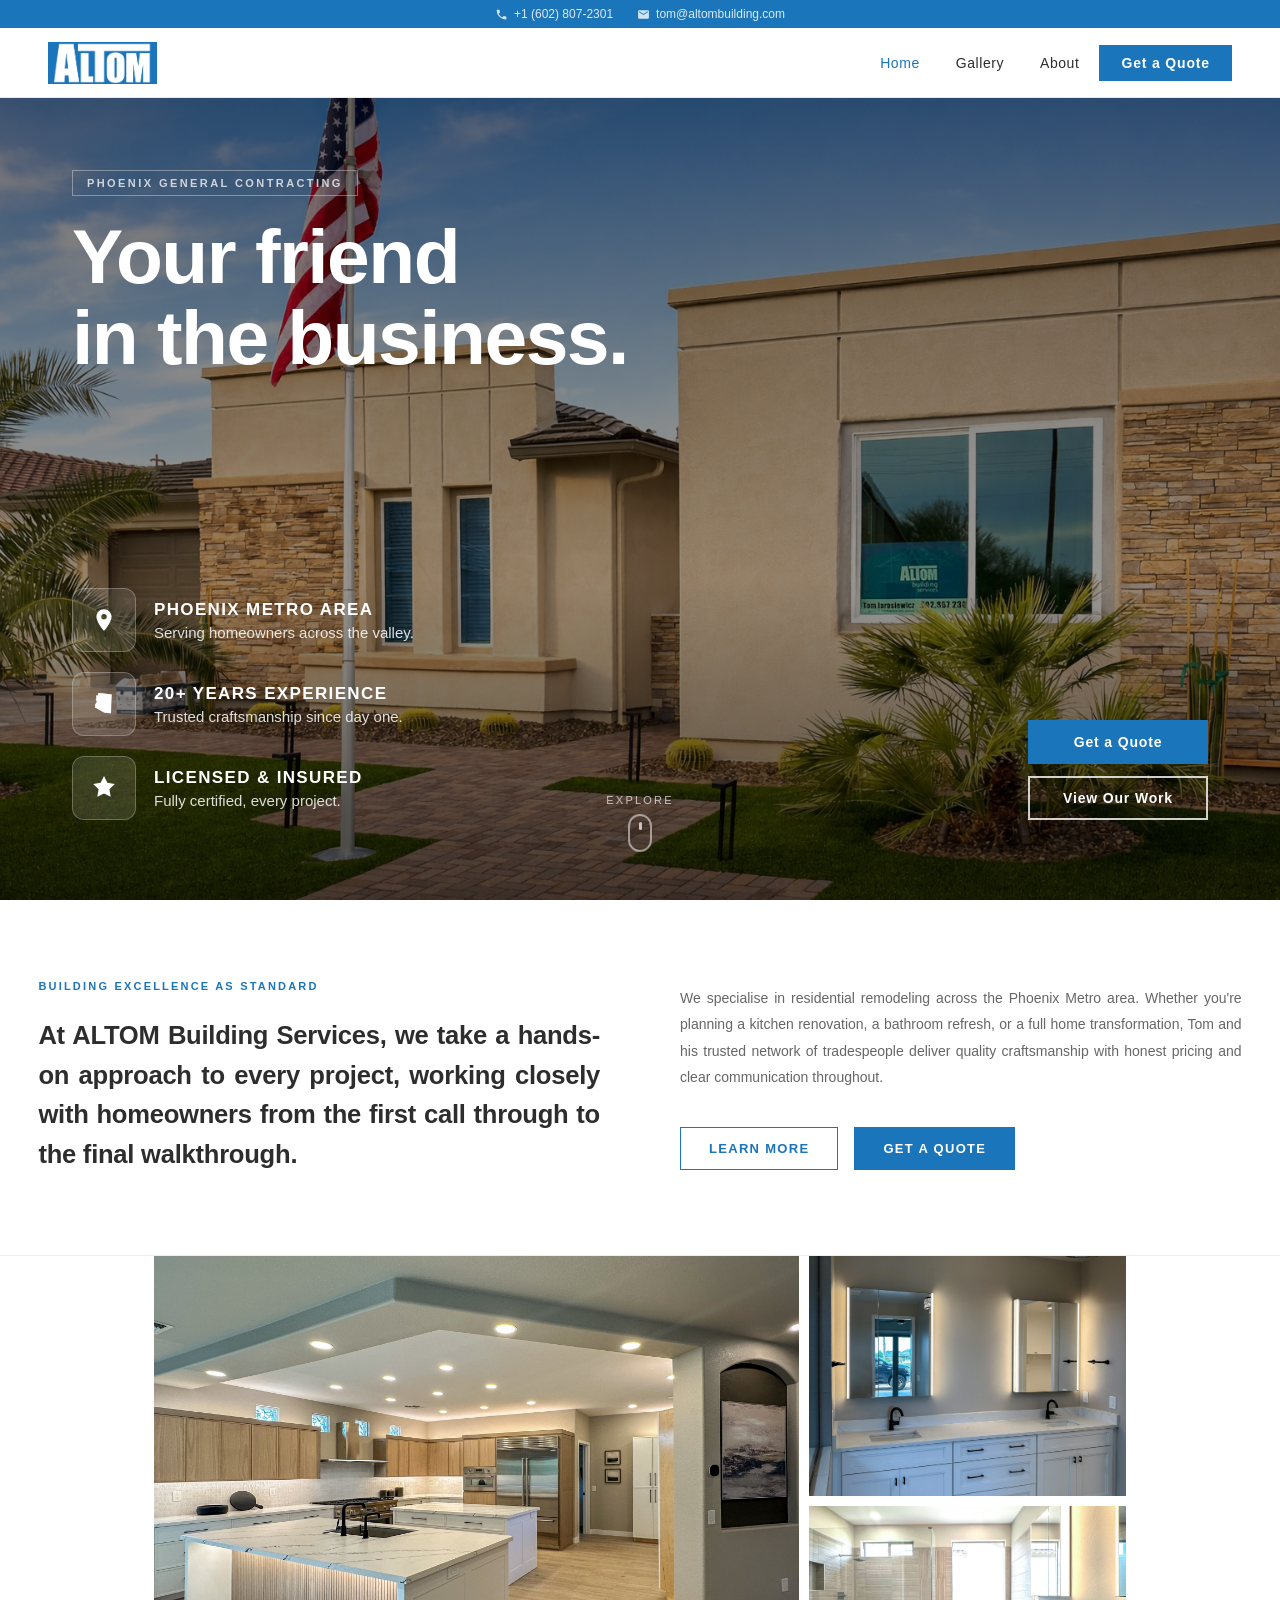
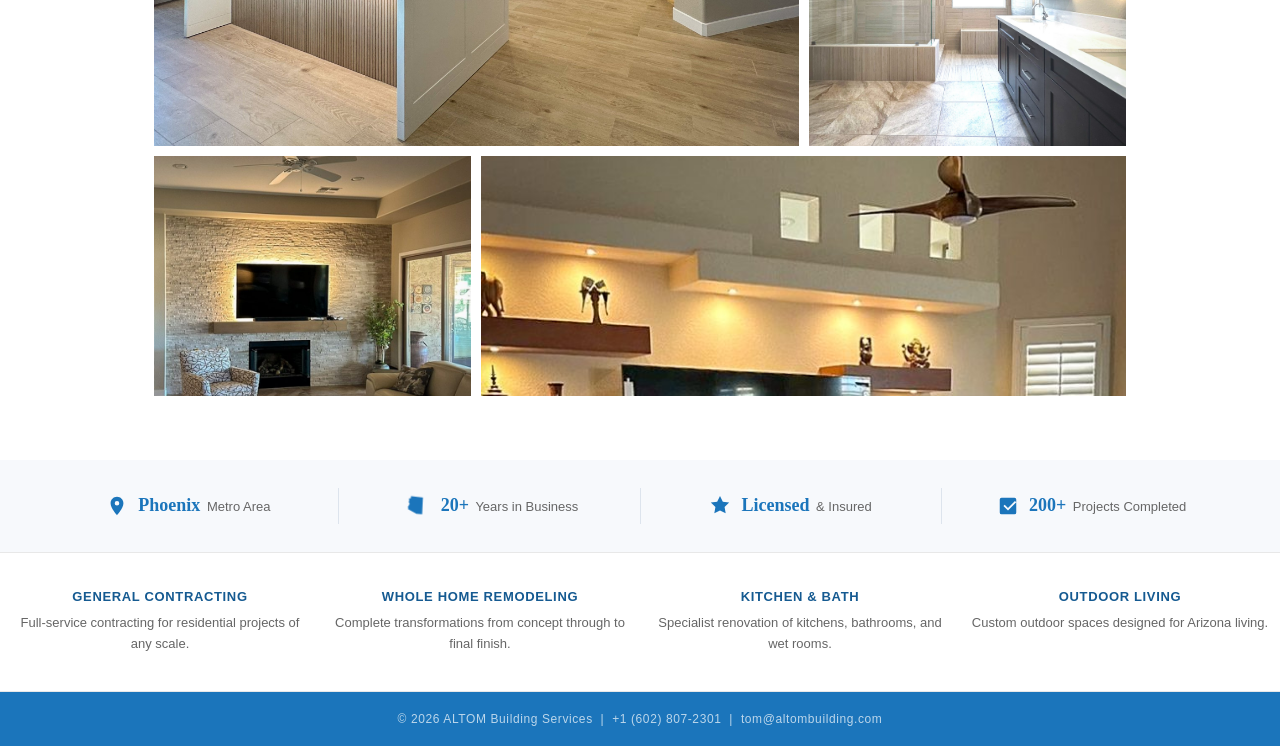
==== commit 1ade86c8: "Shifting home gallery imagery" ====
--- a/index.html
+++ b/index.html
@@ -200,11 +200,11 @@
       <div class="hg-label">Showers</div>
     </div>
     <div class="hg-tile hg-living">
-      <img src="/images/gallery/living-room-feature-wall-1.jpg" alt="Living room renovation Phoenix" style="position:absolute;inset:0;width:100%;height:100%;object-fit:cover;">
+      <img src="/images/gallery/living-room-feature-wall-1.jpg" alt="Living room renovation Phoenix" style="position:absolute;inset:0;width:100%;height:100%;object-fit:cover;object-position:center 15%;">
       <div class="hg-label">Living Rooms</div>
     </div>
     <div class="hg-tile hg-entertainment">
-      <img src="/images/gallery/entertainment-finished-3.jpg" alt="Entertainment wall Phoenix" style="position:absolute;inset:0;width:100%;height:100%;object-fit:cover;object-position:center 30%;">
+      <img src="/images/gallery/entertainment-finished-3.jpg" alt="Entertainment wall Phoenix" style="position:absolute;inset:0;width:100%;height:100%;object-fit:cover;object-position:center 15%;">
       <div class="hg-label">Entertainment Walls</div>
     </div>
   </div>
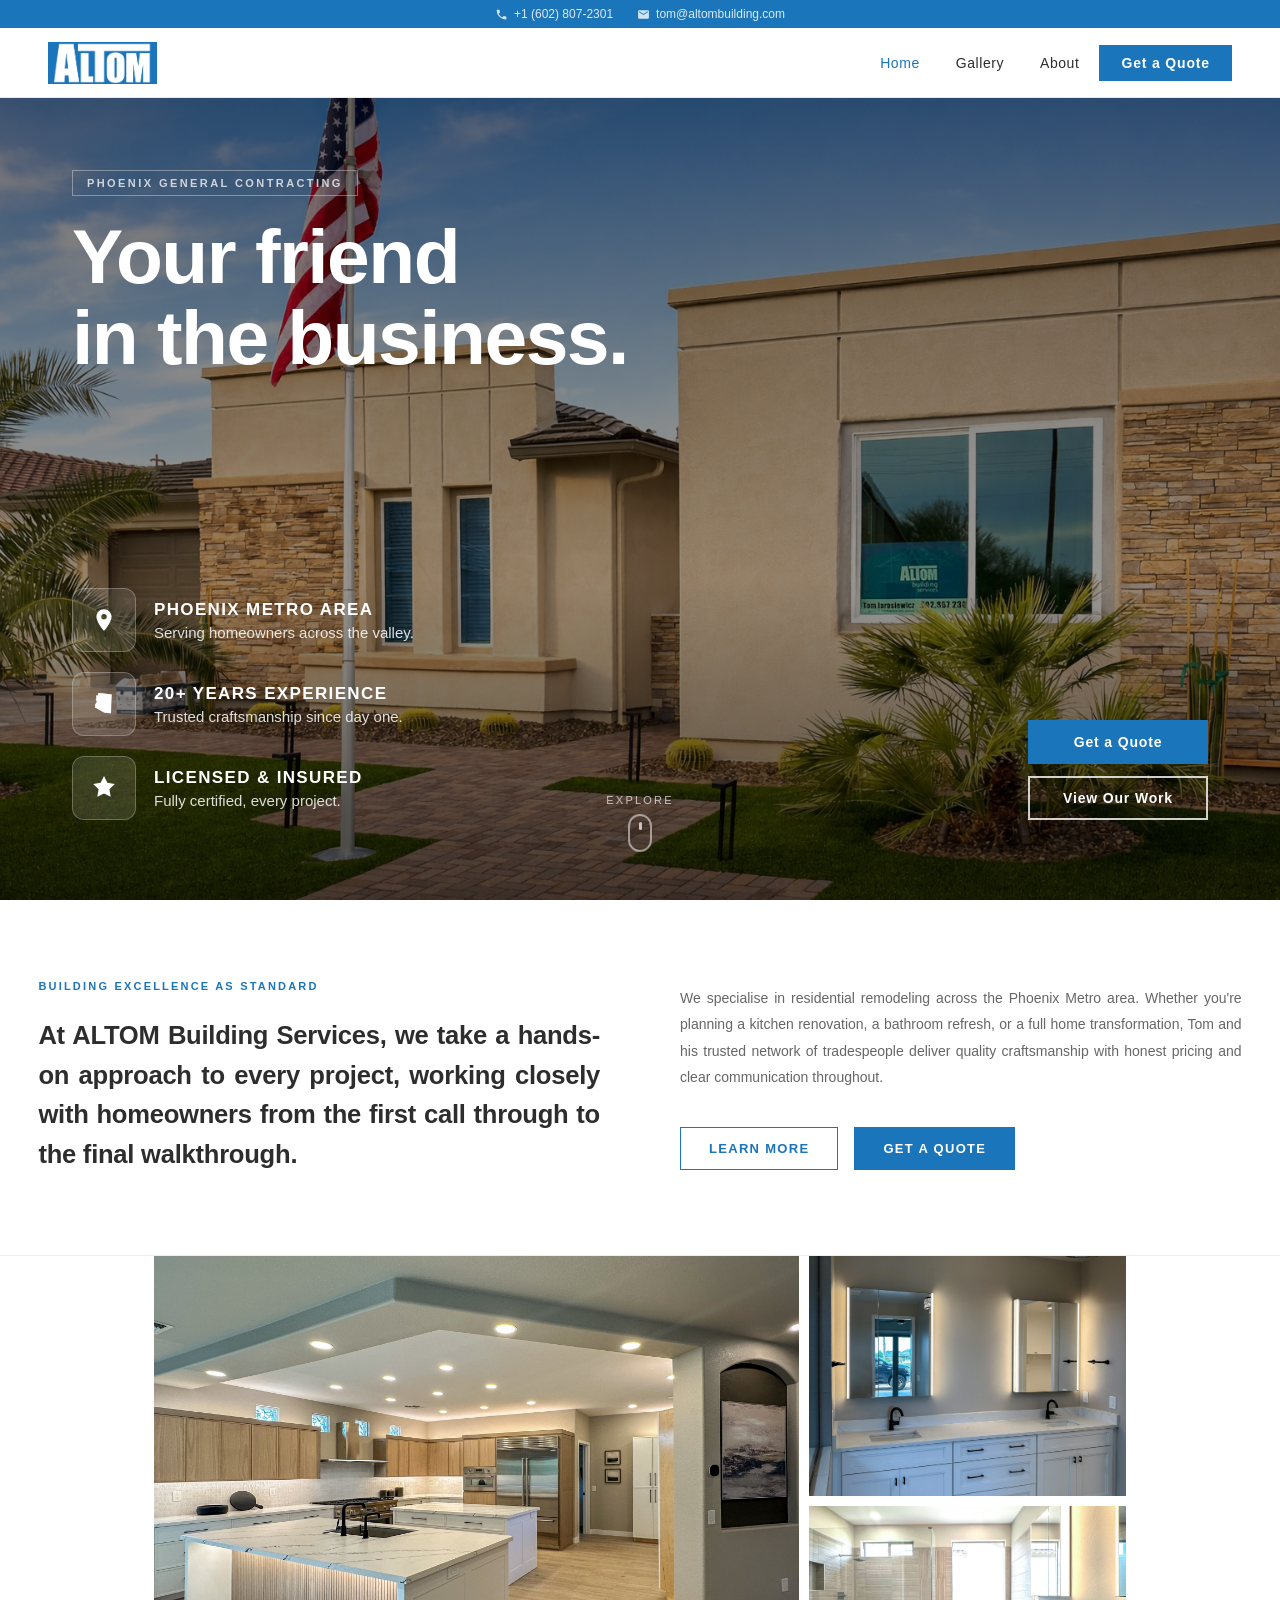
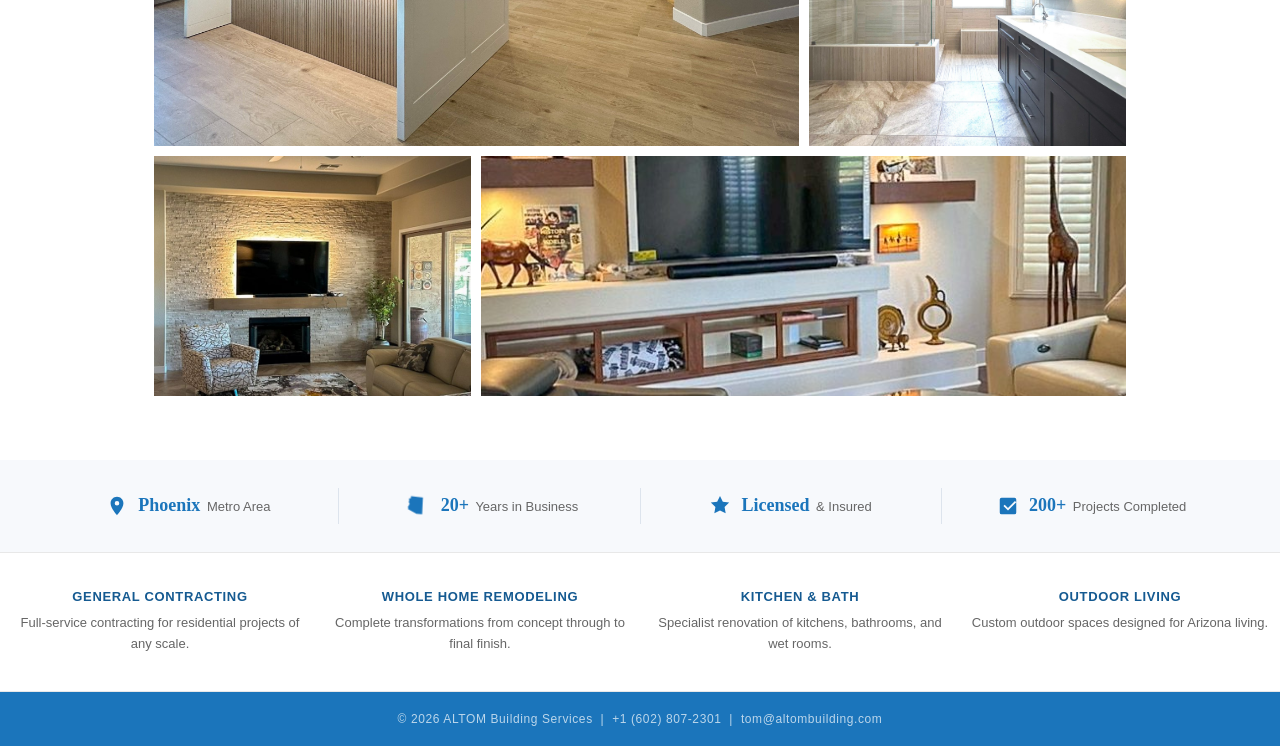
==== commit 05415ae2: "Image adjustments" ====
--- a/index.html
+++ b/index.html
@@ -200,11 +200,11 @@
       <div class="hg-label">Showers</div>
     </div>
     <div class="hg-tile hg-living">
-      <img src="/images/gallery/living-room-feature-wall-1.jpg" alt="Living room renovation Phoenix" style="position:absolute;inset:0;width:100%;height:100%;object-fit:cover;object-position:center 15%;">
+      <img src="/images/gallery/living-room-feature-wall-1.jpg" alt="Living room renovation Phoenix" style="position:absolute;inset:0;width:100%;height:100%;object-fit:cover;object-position:center 45%;">
       <div class="hg-label">Living Rooms</div>
     </div>
     <div class="hg-tile hg-entertainment">
-      <img src="/images/gallery/entertainment-finished-3.jpg" alt="Entertainment wall Phoenix" style="position:absolute;inset:0;width:100%;height:100%;object-fit:cover;object-position:center 15%;">
+      <img src="/images/gallery/entertainment-finished-3.jpg" alt="Entertainment wall Phoenix" style="position:absolute;inset:0;width:100%;height:100%;object-fit:cover;object-position:center 45%;">
       <div class="hg-label">Entertainment Walls</div>
     </div>
   </div>
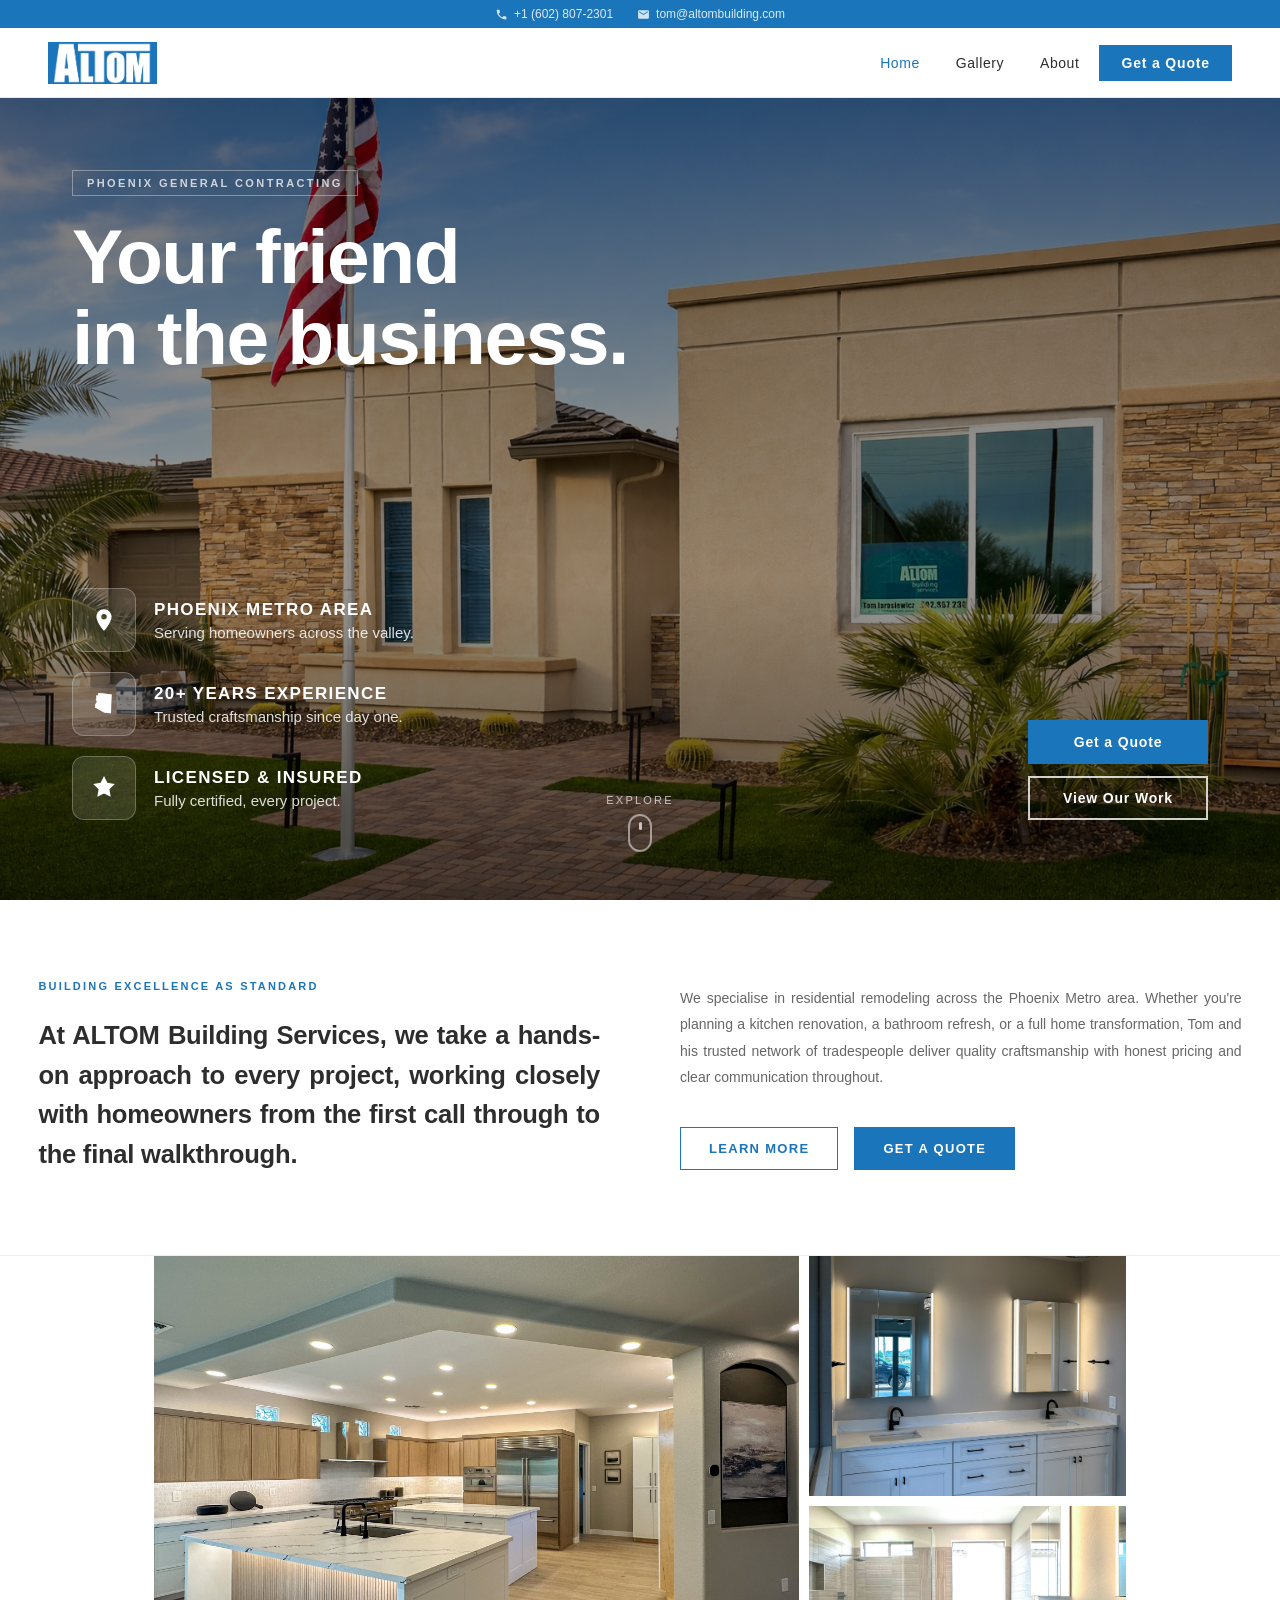
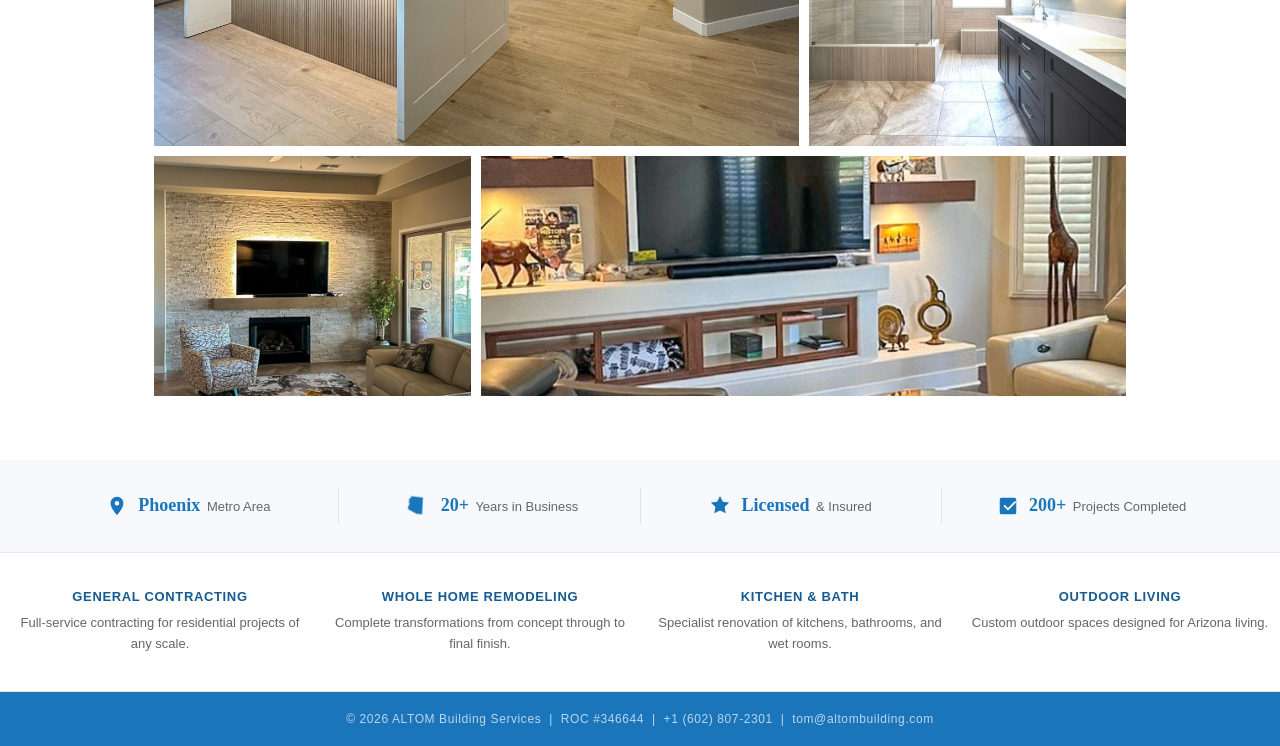
==== commit 4441a27d: "Add ROC to footer sitewide" ====
--- a/index.html
+++ b/index.html
@@ -254,7 +254,7 @@
 
   <!-- FOOTER -->
   <footer>
-    &copy; 2026 ALTOM Building Services &nbsp;|&nbsp; +1 (602) 807-2301 &nbsp;|&nbsp; tom@altombuilding.com
+    &copy; 2026 ALTOM Building Services &nbsp;|&nbsp; ROC #346644 &nbsp;|&nbsp; +1 (602) 807-2301 &nbsp;|&nbsp; tom@altombuilding.com
   </footer>
 
   <script>
